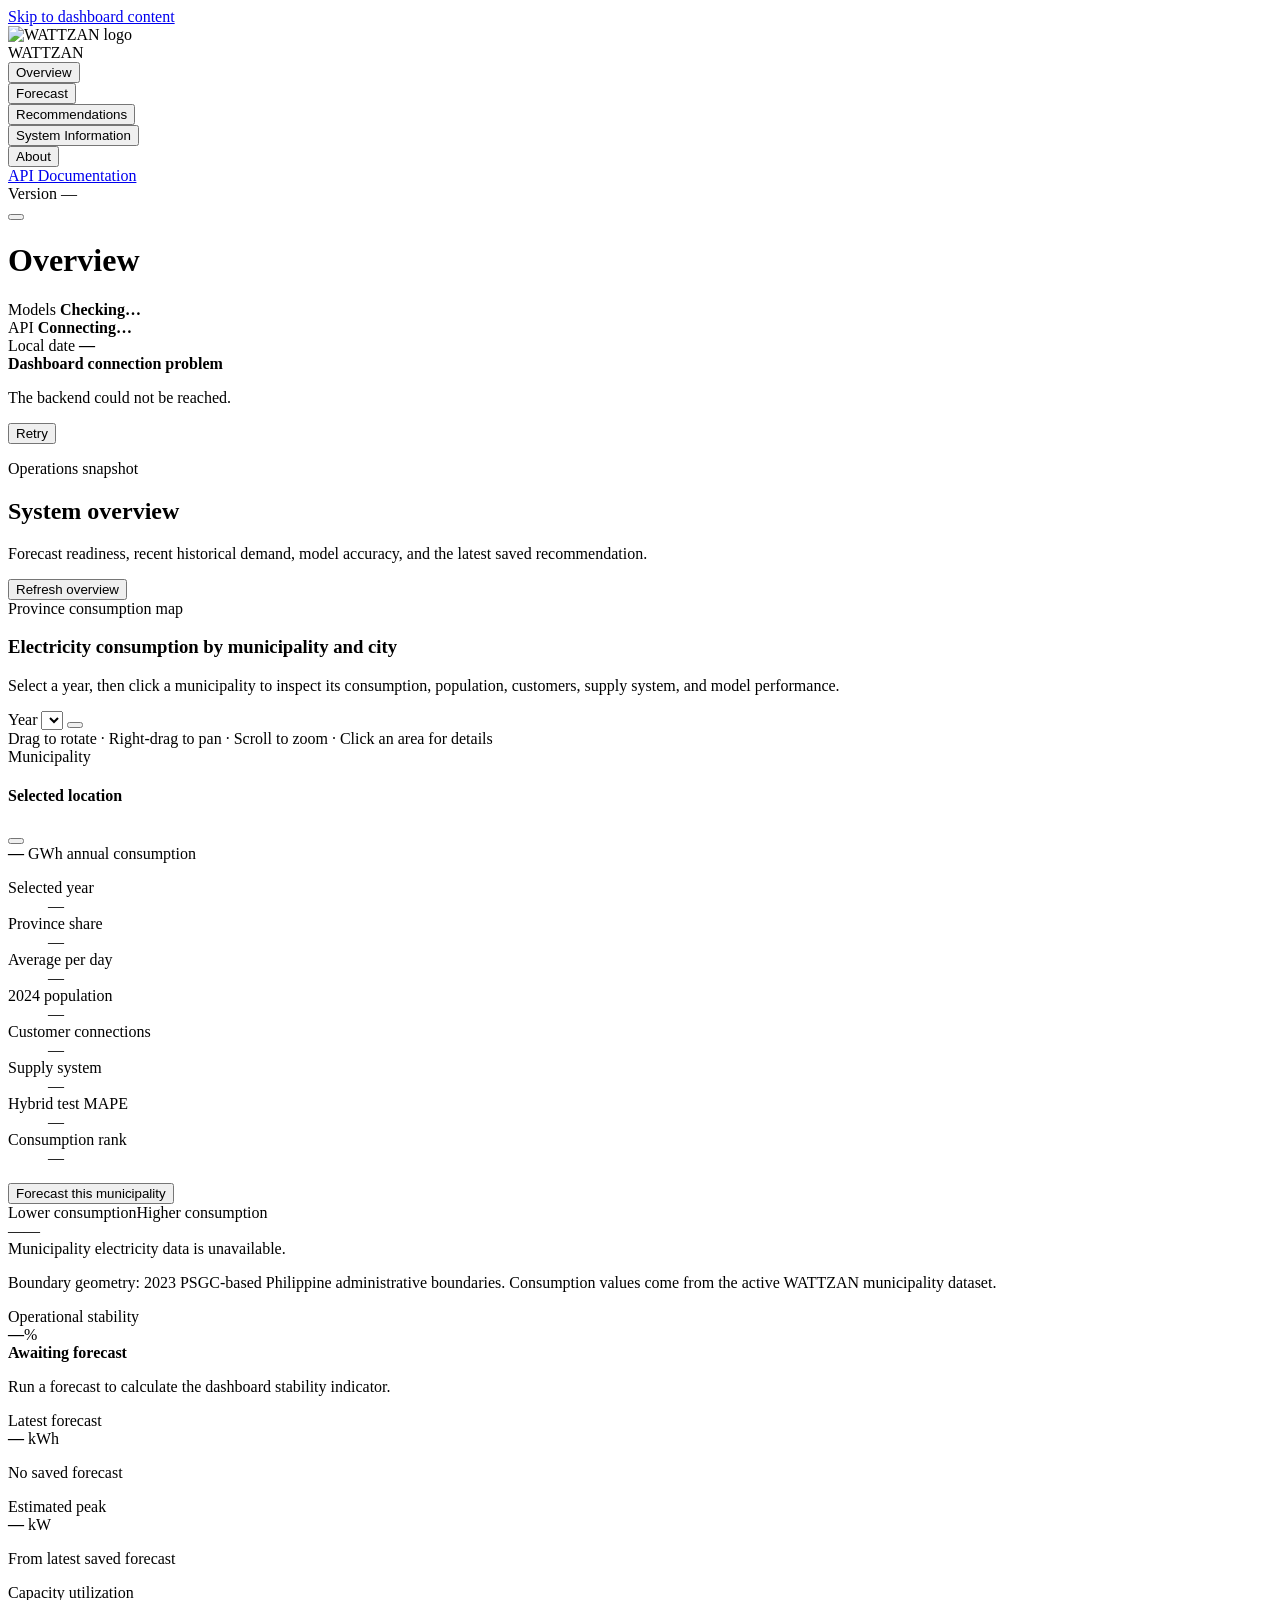
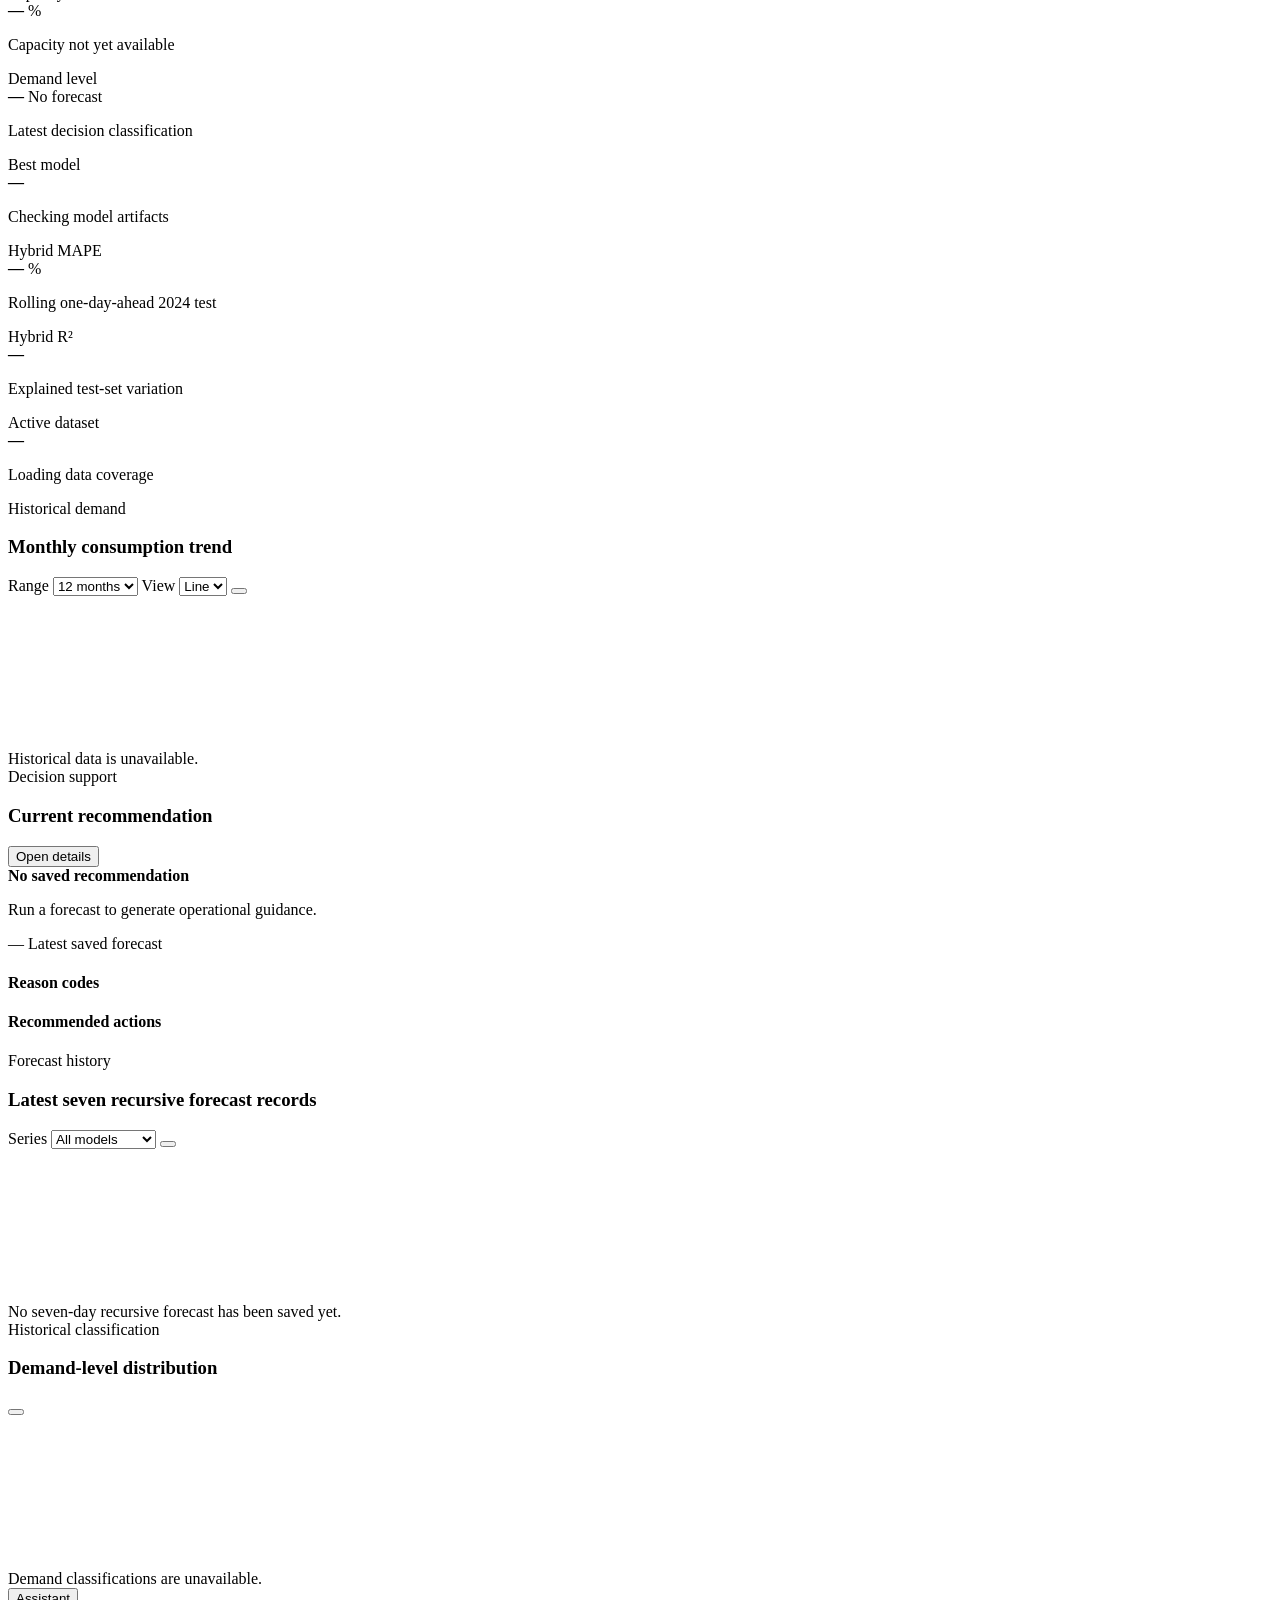
==== frontend/index.html @ eed66bcf "Add files via upload" ====
<!DOCTYPE html>

<html lang="en">
<head>
<meta charset="utf-8"/>
<meta content="width=device-width, initial-scale=1.0" name="viewport"/>
<meta content="WATTZAN electricity forecasting and decision-support dashboard for Sultan Kudarat, Philippines." name="description"/>
<title>WATTZAN Operations Dashboard</title>
<link href="/assets/wattzan-logo.jpg" rel="icon" type="image/jpeg"/>
<link href="/styles.css" rel="stylesheet"/>
<script defer="" src="/dependency-loader.js?v=16.1.0"></script>
</head>
<body>
<div aria-hidden="true" class="ambient-orbits">
  <span class="ambient-orbit orbit-one"><i></i></span>
  <span class="ambient-orbit orbit-two"><i></i></span>
  <span class="ambient-orbit orbit-three"><i></i></span>
</div>
<a class="skip-link" href="#main-content">Skip to dashboard content</a>
<div class="app-shell">
<aside aria-label="Primary navigation" class="sidebar" id="sidebar">
<!-- PLACEHOLDER BRANDING: replace this block when the final logo is available. -->
<div class="brand-block">
<img alt="WATTZAN logo" class="brand-mark" src="/assets/wattzan-logo.jpg"/>
<div>
<div class="brand-name">WATTZAN</div>
</div>
</div>
<nav class="sidebar-nav">
<button aria-current="page" class="nav-item active" data-page-target="overview" type="button">
<i aria-hidden="true" data-lucide="layout-dashboard"></i>
<span>Overview</span>
</button>
<div class="nav-group" data-nav-group="forecast">
<button aria-controls="forecast-nav-submenu" aria-expanded="false" class="nav-group-toggle" data-nav-group-toggle="forecast" type="button">
<i aria-hidden="true" data-lucide="chart-no-axes-combined"></i>
<span>Forecast</span>
<i aria-hidden="true" class="nav-chevron" data-lucide="chevron-down"></i>
</button>
<div class="nav-submenu" hidden="" id="forecast-nav-submenu">
<button class="nav-subitem" data-page-target="forecast" type="button">
<i aria-hidden="true" data-lucide="clock-3"></i>
<span>Short-term Forecast</span>
</button>
<button class="nav-subitem" data-page-target="long-term-forecast" type="button">
<i aria-hidden="true" data-lucide="calendar-range"></i>
<span>Long-term Forecast</span>
</button>
<button class="nav-subitem" data-page-target="forecast-history" type="button">
<i aria-hidden="true" data-lucide="history"></i>
<span>Forecast History</span>
</button>
</div>
</div>
<button class="nav-item" data-page-target="recommendations" type="button">
<i aria-hidden="true" data-lucide="clipboard-check"></i>
<span>Recommendations</span>
</button>
<div class="nav-group" data-nav-group="system">
<button aria-controls="system-nav-submenu" aria-expanded="false" class="nav-group-toggle" data-nav-group-toggle="system" type="button">
<i aria-hidden="true" data-lucide="server-cog"></i>
<span>System Information</span>
<i aria-hidden="true" class="nav-chevron" data-lucide="chevron-down"></i>
</button>
<div class="nav-submenu" hidden="" id="system-nav-submenu">
<button class="nav-subitem" data-page-target="system-information" type="button">
<i aria-hidden="true" data-lucide="heart-pulse"></i>
<span>System Health</span>
</button>
<button class="nav-subitem" data-page-target="model-performance" type="button">
<i aria-hidden="true" data-lucide="activity"></i>
<span>Model Performance</span>
</button>
<button class="nav-subitem" data-page-target="data-management" type="button">
<i aria-hidden="true" data-lucide="database"></i>
<span>Data Management</span>
</button>
</div>
</div>
<button class="nav-item" data-page-target="about" type="button">
<i aria-hidden="true" data-lucide="info"></i>
<span>About</span>
</button>
</nav>
<div class="sidebar-footer">
<a class="sidebar-link" href="/docs" rel="noreferrer" target="_blank">
<i aria-hidden="true" data-lucide="book-open"></i>
<span>API Documentation</span>
</a>
<div class="sidebar-version" id="sidebar-version">Version —</div>
</div>
</aside>
<div class="workspace">
<header class="topbar">
<div class="topbar-primary">
<button aria-controls="sidebar" aria-expanded="false" aria-label="Open navigation" class="icon-button mobile-menu-button" id="mobile-menu-button" type="button">
<i aria-hidden="true" data-lucide="menu"></i>
</button>
<div>
<h1 id="page-title">Overview</h1>
</div>
</div>
<div aria-label="System status" class="topbar-status">
<div class="status-cluster" title="Model status">
<span aria-hidden="true" class="status-dot neutral" id="model-status-dot"></span>
<div>
<span class="status-label">Models</span>
<strong id="top-model-status">Checking…</strong>
</div>
</div>
<div class="status-cluster" title="API connection status">
<span aria-hidden="true" class="status-dot neutral" id="api-status-dot"></span>
<div>
<span class="status-label">API</span>
<strong id="top-api-status">Connecting…</strong>
</div>
</div>
<div class="status-cluster date-cluster">
<i aria-hidden="true" data-lucide="calendar-days"></i>
<div>
<span class="status-label">Local date</span>
<strong id="top-current-date">—</strong>
</div>
</div>
</div>
</header>
<div aria-live="polite" aria-atomic="true" class="forecast-progress-shell" hidden id="forecast-progress-shell" role="status">
  <div class="forecast-progress-copy">
    <span class="forecast-progress-icon"><i aria-hidden="true" data-lucide="activity"></i></span>
    <div><strong id="forecast-progress-title">Running forecast</strong><span id="forecast-progress-label">Preparing the forecast workflow…</span></div>
  </div>
  <div aria-hidden="true" class="forecast-progress-track"><span class="forecast-progress-bar"></span></div>
</div>
<main class="main-content" id="main-content" tabindex="-1">
<div class="global-error hidden" id="global-error" role="alert">
<i aria-hidden="true" data-lucide="circle-alert"></i>
<div>
<strong>Dashboard connection problem</strong>
<p id="global-error-message">The backend could not be reached.</p>
</div>
<button class="button secondary small" id="retry-global-button" type="button">Retry</button>
</div>
<!-- OVERVIEW -->
<section aria-labelledby="overview-heading" class="page-section active" data-page="overview">
<div class="page-heading-row">
<div>
<p class="section-kicker">Operations snapshot</p>
<h2 id="overview-heading">System overview</h2>
<p class="page-description">Forecast readiness, recent historical demand, model accuracy, and the latest saved recommendation.</p>
</div>
<button class="button secondary" data-refresh-page="overview" type="button">
<i aria-hidden="true" data-lucide="refresh-cw"></i>
              Refresh overview
            </button>
</div>
<article aria-labelledby="overview-map-title" class="panel overview-map-panel">
<div class="panel-header overview-map-header">
<div>
<span class="panel-label">Province consumption map</span>
<h3 id="overview-map-title">Electricity consumption by municipality and city</h3>
<p class="panel-description">Select a year, then click a municipality to inspect its consumption, population, customers, supply system, and model performance.</p>
</div>
<div class="chart-toolbar overview-map-toolbar">
<label class="compact-control">Year
                  <select aria-label="Consumption map year" id="overview-map-year"></select>
</label>
<button aria-label="Reset 3D map camera and clear selected municipality" class="icon-button" id="overview-map-reset" type="button"><i aria-hidden="true" data-lucide="rotate-ccw"></i></button>
</div>
</div>
<div class="overview-map-stage" id="overview-map-stage">
<div aria-label="Interactive three-dimensional map of electricity consumption across Sultan Kudarat municipalities and Tacurong City" class="overview-consumption-map overview-consumption-map-3d" id="overview-consumption-map" role="application">
<div class="overview-3d-instructions"><i aria-hidden="true" data-lucide="mouse-pointer-2"></i><span>Drag to rotate · Right-drag to pan · Scroll to zoom · Click an area for details</span></div>
</div>
<div aria-live="polite" class="overview-map-tooltip hidden" id="overview-map-tooltip" role="status"></div>
<aside aria-labelledby="overview-map-popup-title" class="overview-map-popup hidden" id="overview-map-popup">
<div class="overview-map-popup-header">
<div>
<span class="panel-label" id="overview-map-popup-type">Municipality</span>
<h4 id="overview-map-popup-title">Selected location</h4>
</div>
<button aria-label="Close municipality details" class="icon-button small" id="overview-map-popup-close" type="button"><i aria-hidden="true" data-lucide="x"></i></button>
</div>
<div class="overview-map-popup-primary">
<strong id="overview-map-popup-consumption">—</strong>
<span>GWh annual consumption</span>
</div>
<dl class="overview-map-details">
<div><dt>Selected year</dt><dd id="overview-map-popup-year">—</dd></div>
<div><dt>Province share</dt><dd id="overview-map-popup-share">—</dd></div>
<div><dt>Average per day</dt><dd id="overview-map-popup-daily">—</dd></div>
<div><dt>2024 population</dt><dd id="overview-map-popup-population">—</dd></div>
<div><dt>Customer connections</dt><dd id="overview-map-popup-customers">—</dd></div>
<div><dt>Supply system</dt><dd id="overview-map-popup-supply">—</dd></div>
<div><dt>Hybrid test MAPE</dt><dd id="overview-map-popup-mape">—</dd></div>
<div><dt>Consumption rank</dt><dd id="overview-map-popup-rank">—</dd></div>
</dl>
<button class="button primary full-width" id="overview-map-open-forecast" type="button">
<i aria-hidden="true" data-lucide="line-chart"></i>
                  Forecast this municipality
                </button>
</aside>
<div aria-label="Consumption color scale" class="overview-map-legend">
<div class="overview-map-legend-row"><span>Lower consumption</span><span>Higher consumption</span></div>
<div aria-hidden="true" class="overview-map-gradient"></div>
<div class="overview-map-legend-values"><span id="overview-map-legend-min">—</span><span id="overview-map-legend-max">—</span></div>
</div>
<div class="panel-state hidden overview-map-empty" id="overview-map-empty">Municipality electricity data is unavailable.</div>
</div>
<p class="overview-map-source">Boundary geometry: 2023 PSGC-based Philippine administrative boundaries. Consumption values come from the active WATTZAN municipality dataset.</p>
</article>
<div aria-live="polite" class="metric-grid overview-metrics">
<article class="metric-card key-card overview-stability-card">
<div class="metric-header"><span>Operational stability</span><i aria-hidden="true" data-lucide="shield-check"></i></div>
<div class="overview-stability-layout">
<div aria-label="Operational stability score unavailable" class="stability-donut stability-donut-small" id="overview-stability-donut" role="img">
<div class="stability-donut-center"><strong id="overview-stability-score">—</strong><span>%</span></div>
</div>
<div class="stability-copy"><strong id="overview-stability-label">Awaiting forecast</strong><p id="overview-stability-note">Run a forecast to calculate the dashboard stability indicator.</p></div>
</div>
</article>
<article class="metric-card key-card">
<div class="metric-header"><span>Latest forecast</span><i aria-hidden="true" data-lucide="zap"></i></div>
<strong class="metric-value" id="overview-next-forecast">—</strong>
<span class="metric-unit">kWh</span>
<p class="metric-footnote" id="overview-forecast-date">No saved forecast</p>
</article>
<article class="metric-card">
<div class="metric-header"><span>Estimated peak</span><i aria-hidden="true" data-lucide="gauge"></i></div>
<strong class="metric-value" id="overview-peak-demand">—</strong>
<span class="metric-unit">kW</span>
<p class="metric-footnote">From latest saved forecast</p>
</article>
<article class="metric-card">
<div class="metric-header"><span>Capacity utilization</span><i aria-hidden="true" data-lucide="battery-charging"></i></div>
<strong class="metric-value" id="overview-capacity-utilization">—</strong>
<span class="metric-unit">%</span>
<p class="metric-footnote" id="overview-capacity-note">Capacity not yet available</p>
</article>
<article class="metric-card">
<div class="metric-header"><span>Demand level</span><i aria-hidden="true" data-lucide="signal"></i></div>
<strong class="metric-value status-text" id="overview-demand-level">—</strong>
<span class="status-badge neutral" id="overview-demand-badge">No forecast</span>
<p class="metric-footnote">Latest decision classification</p>
</article>
<article class="metric-card">
<div class="metric-header"><span>Best model</span><i aria-hidden="true" data-lucide="badge-check"></i></div>
<strong class="metric-value compact" id="overview-active-model">—</strong>
<p class="metric-footnote" id="overview-model-readiness">Checking model artifacts</p>
</article>
<article class="metric-card">
<div class="metric-header"><span>Hybrid MAPE</span><i aria-hidden="true" data-lucide="target"></i></div>
<strong class="metric-value" id="overview-mape">—</strong>
<span class="metric-unit">%</span>
<p class="metric-footnote">Rolling one-day-ahead 2024 test</p>
</article>
<article class="metric-card">
<div class="metric-header"><span>Hybrid R²</span><i aria-hidden="true" data-lucide="sigma"></i></div>
<strong class="metric-value" id="overview-r2">—</strong>
<p class="metric-footnote">Explained test-set variation</p>
</article>
<article class="metric-card">
<div class="metric-header"><span>Active dataset</span><i aria-hidden="true" data-lucide="table-2"></i></div>
<strong class="metric-value compact" id="overview-dataset-name">—</strong>
<p class="metric-footnote" id="overview-dataset-period">Loading data coverage</p>
</article>
</div>
<div class="dashboard-grid two-thirds-grid">
<article class="panel chart-panel">
<div class="panel-header">
<div>
<span class="panel-label">Historical demand</span>
<h3>Monthly consumption trend</h3>
</div>
<div class="chart-toolbar">
<label class="compact-control">Range
                    <select aria-label="Historical chart range" id="overview-history-range">
<option value="12">12 months</option>
<option value="24">24 months</option>
<option value="all">All</option>
</select>
</label>
<label class="compact-control">View
                    <select aria-label="Historical chart type" id="overview-history-type">
<option value="line">Line</option>
<option value="bar">Bar</option>
</select>
</label>
<button aria-label="Reset historical chart zoom" class="icon-button" data-reset-chart="overview-history-chart" type="button"><i aria-hidden="true" data-lucide="scan"></i></button>
</div>
</div>
<div class="chart-container large"><canvas aria-label="Monthly historical electricity consumption" id="overview-history-chart"></canvas></div>
<div class="panel-state hidden" id="overview-history-empty">Historical data is unavailable.</div>
</article>
<article class="panel recommendation-panel">
<div class="panel-header">
<div>
<span class="panel-label">Decision support</span>
<h3>Current recommendation</h3>
</div>
<button class="text-button" data-page-target="recommendations" type="button">Open details</button>
</div>
<div class="recommendation-state" id="overview-recommendation-content">
<div class="empty-state compact" id="overview-recommendation-empty">
<i aria-hidden="true" data-lucide="clipboard"></i>
<strong>No saved recommendation</strong>
<p>Run a forecast to generate operational guidance.</p>
</div>
<div class="hidden" id="overview-recommendation-data">
<div class="recommendation-level-row">
<span class="status-badge neutral" id="overview-recommendation-level">—</span>
<span id="overview-recommendation-basis">Latest saved forecast</span>
</div>
<h4>Reason codes</h4>
<div class="tag-list" id="overview-reason-codes"></div>
<h4>Recommended actions</h4>
<ul class="action-list" id="overview-actions"></ul>
</div>
</div>
</article>
</div>
<div class="dashboard-grid equal-grid">
<article class="panel chart-panel">
<div class="panel-header">
<div>
<span class="panel-label">Forecast history</span>
<h3>Latest seven recursive forecast records</h3>
</div>
<div class="chart-toolbar">
<label class="compact-control">Series
                    <select aria-label="Forecast chart series" id="overview-forecast-series">
<option value="all">All models</option>
<option value="hybrid">Hybrid only</option>
<option value="peak">Peak demand</option>
</select>
</label>
<button aria-label="Reset forecast chart zoom" class="icon-button" data-reset-chart="overview-forecast-chart" type="button"><i aria-hidden="true" data-lucide="scan"></i></button>
</div>
</div>
<div class="chart-container"><canvas aria-label="Latest seven-day forecast" id="overview-forecast-chart"></canvas></div>
<div class="panel-state hidden" id="overview-forecast-empty">No seven-day recursive forecast has been saved yet.</div>
</article>
<article class="panel chart-panel">
<div class="panel-header">
<div>
<span class="panel-label">Historical classification</span>
<h3>Demand-level distribution</h3>
</div>
<button aria-label="Reset demand chart" class="icon-button" data-reset-chart="overview-demand-chart" type="button"><i aria-hidden="true" data-lucide="rotate-ccw"></i></button>
</div>
<div class="chart-container"><canvas aria-label="Historical demand level distribution" id="overview-demand-chart"></canvas></div>
<div class="panel-state hidden" id="overview-demand-empty">Demand classifications are unavailable.</div>
</article>
</div>
</section>
<!-- FORECAST -->
<section aria-labelledby="forecast-heading" class="page-section" data-page="forecast" hidden="">
<div class="page-heading-row">
<div>
<p class="section-kicker">Model execution</p>
<h2 id="forecast-heading">Short-term electricity forecast</h2>
<p class="page-description">Select a municipality, automatically fetch date-matched weather, or review and edit the inputs before running one-day or seven-day forecasts.</p>
</div>
<div aria-label="Forecast form mode" class="segmented-control" role="group">
<button class="segment active" data-forecast-mode="one-day" type="button">One day</button>
<button class="segment" data-forecast-mode="seven-day" type="button">Seven days</button>
</div>
</div>
<article aria-labelledby="shortterm-location-title" class="panel shortterm-location-panel">
<div class="panel-header shortterm-location-header">
<div>
<span class="panel-label">Forecast location and weather automation</span>
<h3 id="shortterm-location-title">Select a municipality, fetch weather, and run</h3>
<p class="panel-description">Click the map, drag the pin, choose a municipality marker, or use browser location detection. WATTZAN will fetch date-matched Open-Meteo weather inputs before running the selected forecast mode.</p>
</div>
<div class="chart-toolbar">
<button class="button secondary small" id="shortterm-locate-button" type="button"><i aria-hidden="true" data-lucide="locate-fixed"></i>Detect my location</button>
<button aria-label="Clear short-term forecast map pin" class="icon-button" id="shortterm-reset-pin-button" type="button"><i aria-hidden="true" data-lucide="map-pin-off"></i></button>
</div>
</div>
<div class="shortterm-location-grid">
<div>
<div aria-label="Interactive Sultan Kudarat municipality selection map" class="map-canvas shortterm-map" id="shortterm-map" role="application"></div>
<p class="map-attribution-note">Municipality markers and draggable pin use Leaflet and OpenStreetMap. Weather data is provided by <a href="https://open-meteo.com/" rel="noreferrer" target="_blank">Open-Meteo</a>.</p>
</div>
<aside aria-live="polite" class="shortterm-location-summary">
<div class="location-summary-heading">
<span class="status-badge neutral" id="shortterm-location-method">No pin</span>
<h4 id="shortterm-selected-municipality">Select a location</h4>
<p id="shortterm-location-coordinates">Click inside Sultan Kudarat or detect your current location.</p>
</div>
<dl class="location-summary-list">
<div><dt>Model scope</dt><dd id="shortterm-model-scope">Municipality not selected</dd></div>
<div><dt>Weather source</dt><dd id="shortterm-weather-source">Not fetched</dd></div>
<div><dt>Weather dates</dt><dd id="shortterm-weather-dates">—</dd></div>
<div><dt>Population input</dt><dd id="shortterm-population-source">Loaded after selection</dd></div>
</dl>
<div class="weather-automation-actions">
<button class="button secondary full-width" disabled="" id="shortterm-fetch-weather-button" type="button"><i aria-hidden="true" data-lucide="cloud-download"></i>Fetch weather inputs</button>
<button class="button primary full-width" disabled="" id="shortterm-fetch-run-button" type="button"><i aria-hidden="true" data-lucide="cloud-lightning"></i><span>Fetch weather &amp; run one-day forecast</span></button>
</div>
<p class="form-status" id="shortterm-automation-status" role="status">Place a pin or select a municipality marker first.</p>
<p class="automation-limit-note">Available capacity remains optional because it is an operational utility input and cannot be obtained from a weather service.</p>
</aside>
</div>
</article>
<div class="forecast-layout">
<article class="panel form-panel" id="one-day-form-panel">
<div class="panel-header">
<div><span class="panel-label">One-day-ahead</span><h3>Forecast inputs</h3></div>
<button class="text-button" id="reset-one-day-form" type="button">Reset form</button>
</div>
<form id="one-day-form" novalidate="">
<div class="form-grid">
<label class="field full-width">Municipality or city
                    <select id="one-municipality" name="municipality" required=""></select>
<span class="field-help">Choose the municipality identified by the map pin or select it manually.</span>
</label>
<label class="field full-width">Forecast date
                    <input id="one-forecast-date" name="forecast_date" required="" type="date"/>
<span class="field-help" id="one-date-help">Defaults to the current date. Missing history is bridged recursively when needed.</span>
</label>
<label class="field">Mean temperature (°C)
                    <input max="55" min="-10" name="temperature_mean_c" required="" step="0.1" type="number"/>
</label>
<label class="field">Heat index (°C)
                    <input max="65" min="-10" name="heat_index_mean_c" required="" step="0.1" type="number"/>
</label>
<label class="field">Minimum temperature (°C)
                    <input max="55" min="-10" name="temperature_min_c" step="0.1" type="number"/>
</label>
<label class="field">Maximum temperature (°C)
                    <input max="55" min="-10" name="temperature_max_c" step="0.1" type="number"/>
</label>
<label class="field">Mean humidity (%)
                    <input max="100" min="0" name="humidity_mean_pct" required="" step="0.1" type="number"/>
</label>
<label class="field">Rainfall (mm)
                    <input max="1000" min="0" name="rainfall_mm" required="" step="0.1" type="number"/>
</label>
<label class="field">Mean wind speed (km/h)
                    <input max="300" min="0" name="wind_speed_mean_kph" step="0.1" type="number"/>
</label>
<label class="field">Mean cloud cover (%)
                    <input max="100" min="0" name="cloud_cover_mean_pct" step="0.1" type="number"/>
</label>
<label class="field">Population
                    <input min="1" name="population" step="1" type="number"/>
</label>
<label class="field">Available capacity (kW)
                    <input min="0.01" name="available_capacity_kw" step="0.01" type="number"/>
<span class="field-help">Optional. Without it, shortage risk is not calculated.</span>
</label>
<label class="field">Holiday status
                    <select name="is_holiday" required="">
<option value="0">Not a holiday</option>
<option value="1">Holiday</option>
</select>
</label>
<label class="field">Holiday name
                    <input maxlength="120" name="holiday_name" placeholder="Optional" type="text"/>
</label>
</div>
<div class="form-actions">
<button class="button primary" id="run-one-day-button" type="submit"><i aria-hidden="true" data-lucide="play"></i>Run one-day forecast</button>
<p class="form-status" id="one-day-form-status" role="status"></p>
</div>
</form>
</article>
<article class="panel form-panel hidden" id="seven-day-form-panel">
<div class="panel-header">
<div><span class="panel-label">Seven-day recursive</span><h3>Forecast inputs</h3></div>
<button class="text-button" id="reset-seven-day-form" type="button">Reset form</button>
</div>
<form id="seven-day-form" novalidate="">
<label class="field seven-start-date">Municipality or city
                  <select id="seven-municipality" name="municipality" required=""></select>
</label>
<label class="field seven-start-date">Start date
                  <input id="seven-start-date" name="start_date" required="" type="date"/>
<span class="field-help">Seven consecutive dates are generated automatically.</span>
</label>
<div class="seven-day-table-wrapper">
<table class="data-table input-table">
<thead>
<tr>
<th>Date</th><th>Mean °C</th><th>Min °C</th><th>Max °C</th><th>Humidity %</th><th>Rain mm</th><th>Heat index °C</th><th>Wind km/h</th><th>Cloud %</th><th>Population</th><th>Holiday</th><th>Capacity kW</th>
</tr>
</thead>
<tbody id="seven-day-input-body"></tbody>
</table>
</div>
<div class="form-actions">
<button class="button primary" id="run-seven-day-button" type="submit"><i aria-hidden="true" data-lucide="play"></i>Run seven-day forecast</button>
<p class="form-status" id="seven-day-form-status" role="status"></p>
</div>
</form>
</article>
<aside class="panel forecast-guidance">
<div class="panel-header"><div><span class="panel-label">Input guidance</span><h3>Before running</h3></div></div>
<ul class="guidance-list">
<li><i aria-hidden="true" data-lucide="calendar-check"></i><span>Current or later dates use a clearly labeled recursive gap-bridge scenario when observed electricity history is missing.</span></li>
<li><i aria-hidden="true" data-lucide="cloud-sun"></i><span>Use a weather forecast available before the target date, not future observed weather.</span></li>
<li><i aria-hidden="true" data-lucide="battery-medium"></i><span>Provide available capacity to calculate utilization and capacity-based risk.</span></li>
<li><i aria-hidden="true" data-lucide="shield-alert"></i><span>Recommendations remain provisional until an electricity-sector expert validates the thresholds.</span></li>
</ul>
</aside>
</div>
<div class="forecast-results hidden" id="forecast-results">
<div class="section-divider-heading">
<div><span class="panel-label">Model output</span><h3>Forecast results</h3></div>
<span class="status-badge neutral" id="forecast-result-level">—</span>
</div>
<div class="metric-grid forecast-result-metrics" id="forecast-result-metrics"></div>
<div class="dashboard-grid two-thirds-grid">
<article class="panel chart-panel">
<div class="panel-header">
<div><span class="panel-label">Prediction comparison</span><h3 id="forecast-results-chart-title">Model outputs</h3></div>
<div class="chart-toolbar">
<label class="compact-control">View
                      <select id="forecast-results-chart-type"><option value="bar">Bar</option><option value="line">Line</option></select>
</label>
<button aria-label="Reset results chart" class="icon-button" data-reset-chart="forecast-results-chart" type="button"><i aria-hidden="true" data-lucide="scan"></i></button>
</div>
</div>
<div class="chart-container large"><canvas aria-label="Forecast results chart" id="forecast-results-chart"></canvas></div>
</article>
<article class="panel recommendation-panel">
<div class="panel-header"><div><span class="panel-label">Operational guidance</span><h3>Recommendation</h3></div></div>
<h4>Reason codes</h4>
<div class="tag-list" id="forecast-result-reasons"></div>
<h4>Recommended actions</h4>
<ul class="action-list" id="forecast-result-actions"></ul>
<div class="notice-box" id="forecast-result-warning"></div>
</article>
</div>
<article class="panel hidden" id="seven-day-results-table-panel">
<div class="panel-header"><div><span class="panel-label">Daily output</span><h3>Seven-day result table</h3></div></div>
<div class="table-wrapper"><table class="data-table"><thead><tr><th>Date</th><th>MLR kWh</th><th>SARIMA kWh</th><th>Hybrid kWh</th><th>Peak kW</th><th>Capacity %</th><th>Level</th><th>Predicted lags</th></tr></thead><tbody id="seven-day-results-body"></tbody></table></div>
</article>
</div>
</section>
<!-- LONG-TERM FORECAST -->
<section aria-labelledby="longterm-heading" class="page-section" data-page="long-term-forecast" hidden="">
<div class="page-heading-row">
<div>
<p class="section-kicker">Municipality planning scenario</p>
<h2 id="longterm-heading">Long-term electricity forecast</h2>
<p class="page-description">Pin a location in Sultan Kudarat, confirm the municipality, and generate a one-to-ten-year electricity planning projection with scenario ranges.</p>
</div>
<button class="button secondary" data-refresh-page="long-term-forecast" type="button">
<i aria-hidden="true" data-lucide="refresh-cw"></i>
              Refresh source data
            </button>
</div>
<div class="long-term-layout">
<article class="panel map-panel">
<div class="panel-header">
<div>
<span class="panel-label">Location selection</span>
<h3>Pin a location in Sultan Kudarat</h3>
</div>
<div class="chart-toolbar">
<button class="button secondary small" id="longterm-locate-button" type="button">
<i aria-hidden="true" data-lucide="locate-fixed"></i>
                    Detect my location
                  </button>
<button class="button secondary small" id="longterm-reset-pin-button" type="button">
<i aria-hidden="true" data-lucide="map-pin-off"></i>
                    Clear pin
                  </button>
</div>
</div>
<div class="map-instructions">
<i aria-hidden="true" data-lucide="mouse-pointer-click"></i>
<span>Click anywhere on the map or drag the blue pin. Location detection requires browser permission. The municipality is resolved using OpenStreetMap, with a nearest-center fallback.</span>
</div>
<div aria-label="Interactive map of Sultan Kudarat" class="map-canvas" id="longterm-map"></div>
<p class="map-attribution-note">Map tiles and reverse geocoding require an internet connection. Pin placement is used only for municipality selection.</p>
<dl class="definition-grid location-definition-grid">
<div><dt>Municipality / city</dt><dd id="longterm-selected-municipality">No location pinned</dd></div>
<div><dt>Coordinates</dt><dd id="longterm-selected-coordinates">—</dd></div>
<div><dt>2024 population</dt><dd id="longterm-selected-population">—</dd></div>
<div><dt>Province population share</dt><dd id="longterm-selected-share">—</dd></div>
<div><dt>Location method</dt><dd id="longterm-location-method">—</dd></div>
<div><dt>PSGC classification</dt><dd id="longterm-location-type">—</dd></div>
</dl>
</article>
<article class="panel form-panel long-term-controls-panel">
<div class="panel-header">
<div>
<span class="panel-label">Projection assumptions</span>
<h3>Configure the planning horizon</h3>
</div>
<button class="text-button" id="longterm-reset-form" type="button">Reset assumptions</button>
</div>
<form id="longterm-form" novalidate="">
<div class="form-grid">
<label class="field full-width">Confirmed municipality or city
                    <select disabled="" id="longterm-municipality-select" name="municipality" required="">
<option value="">Pin a location first</option>
</select>
<span class="field-help">You may correct the detected municipality after placing a pin.</span>
</label>
<label class="field">Forecast horizon
                    <select id="longterm-horizon" name="horizon_years" required="">
<option value="1">1 year</option>
<option value="2">2 years</option>
<option value="3">3 years</option>
<option value="4">4 years</option>
<option value="5">5 years</option>
<option value="6">6 years</option>
<option value="7">7 years</option>
<option value="8">8 years</option>
<option value="9">9 years</option>
<option selected="" value="10">10 years</option>
</select>
</label>
<label class="field">Underlying annual demand growth (%)
                    <input id="longterm-demand-growth" max="15" min="-5" name="demand_growth_pct" required="" step="0.01" type="number"/>
<span class="field-help" id="longterm-growth-help">Calculated from active annual consumption when available.</span>
</label>
<label class="field">Climate-demand uplift (%/year)
                    <input max="5" min="-2" name="climate_uplift_pct" required="" step="0.01" type="number" value="0.50"/>
</label>
<label class="field">Efficiency reduction (%/year)
                    <input max="8" min="0" name="efficiency_reduction_pct" required="" step="0.01" type="number" value="0.75"/>
</label>
<label class="field">Municipality population growth (%/year)
                    <input max="8" min="-3" name="municipality_population_growth_pct" required="" step="0.01" type="number" value="0.28"/>
</label>
<label class="field">Planning load factor
                    <input max="0.98" min="0.30" name="load_factor" required="" step="0.01" type="number" value="0.75"/>
<span class="field-help">Assumption used to convert annual energy into estimated peak demand.</span>
</label>
<label class="field">Reserve margin (%)
                    <input max="100" min="0" name="reserve_margin_pct" required="" step="0.1" type="number" value="15"/>
</label>
<label class="field">Selected-area available capacity (kW)
                    <input min="0" name="available_capacity_kw" placeholder="Optional" step="0.01" type="number"/>
<span class="field-help">Optional comparison line. No shortage claim is made when omitted.</span>
</label>
</div>
<div class="projection-method-box">
<strong>How location affects this projection</strong>
<p>The projection begins from the selected municipality’s 2020–2024 research history. Tacurong City is anchored to original SUKELCO annual electricity and consumer totals; other municipality-day series remain modeled research records. Population share remains a planning context indicator, while future energy scenarios use the municipality’s latest annual load as their base.</p>
</div>
<div class="form-actions">
<button class="button primary" disabled="" id="run-longterm-button" type="submit">
<i aria-hidden="true" data-lucide="play"></i>
                    Run long-term projection
                  </button>
<p class="form-status" id="longterm-form-status" role="status">Place a pin to enable the projection.</p>
</div>
</form>
</article>
</div>
<div class="long-term-results hidden" id="longterm-results">
<div class="section-divider-heading">
<div>
<span class="panel-label">Planning output</span>
<h3 id="longterm-results-title">Long-term projection results</h3>
</div>
<span class="status-badge elevated">Scenario projection</span>
</div>
<div class="metric-grid long-term-metrics">
<article class="metric-card key-card"><div class="metric-header"><span>Base-year municipal energy</span><i aria-hidden="true" data-lucide="zap"></i></div><strong class="metric-value" id="longterm-base-energy">—</strong><span class="metric-unit">GWh/year</span><p class="metric-footnote">Latest municipality history from the active research dataset</p></article>
<article class="metric-card"><div class="metric-header"><span>Final-year projected energy</span><i aria-hidden="true" data-lucide="trending-up"></i></div><strong class="metric-value" id="longterm-final-energy">—</strong><span class="metric-unit">GWh/year</span><p class="metric-footnote" id="longterm-final-year-note">—</p></article>
<article class="metric-card"><div class="metric-header"><span>Net annual growth</span><i aria-hidden="true" data-lucide="percent"></i></div><strong class="metric-value" id="longterm-net-growth">—</strong><span class="metric-unit">%</span><p class="metric-footnote">Demand + climate − efficiency</p></article>
<article class="metric-card"><div class="metric-header"><span>Final estimated peak</span><i aria-hidden="true" data-lucide="gauge"></i></div><strong class="metric-value" id="longterm-final-peak">—</strong><span class="metric-unit">MW</span><p class="metric-footnote">Planning estimate from annual load factor</p></article>
<article class="metric-card"><div class="metric-header"><span>Required capacity</span><i aria-hidden="true" data-lucide="battery-charging"></i></div><strong class="metric-value" id="longterm-required-capacity">—</strong><span class="metric-unit">MW</span><p class="metric-footnote">Includes selected reserve margin</p></article>
<article class="metric-card"><div class="metric-header"><span>Cumulative energy</span><i aria-hidden="true" data-lucide="sigma"></i></div><strong class="metric-value" id="longterm-cumulative-energy">—</strong><span class="metric-unit">GWh</span><p class="metric-footnote">Base scenario across the selected horizon</p></article>
</div>
<div class="dashboard-grid two-thirds-grid">
<article class="panel chart-panel">
<div class="panel-header">
<div><span class="panel-label">Scenario range</span><h3>Annual energy projection</h3></div>
<div class="chart-toolbar">
<label class="compact-control">View
                      <select id="longterm-energy-chart-type"><option value="line">Line</option><option value="bar">Bar</option></select>
</label>
<button aria-label="Reset annual energy chart" class="icon-button" data-reset-chart="longterm-energy-chart" type="button"><i aria-hidden="true" data-lucide="scan"></i></button>
</div>
</div>
<div class="chart-container large"><canvas aria-label="Long-term annual energy scenario chart" id="longterm-energy-chart"></canvas></div>
</article>
<article class="panel chart-panel">
<div class="panel-header">
<div><span class="panel-label">Location allocation</span><h3>Population share</h3></div>
<button aria-label="Reset population share chart" class="icon-button" data-reset-chart="longterm-share-chart" type="button"><i aria-hidden="true" data-lucide="rotate-ccw"></i></button>
</div>
<div class="chart-container large"><canvas aria-label="Selected municipality population share chart" id="longterm-share-chart"></canvas></div>
</article>
</div>
<div class="dashboard-grid equal-grid">
<article class="panel chart-panel">
<div class="panel-header">
<div><span class="panel-label">Capacity planning</span><h3>Peak demand and required capacity</h3></div>
<button aria-label="Reset capacity chart" class="icon-button" data-reset-chart="longterm-capacity-chart" type="button"><i aria-hidden="true" data-lucide="scan"></i></button>
</div>
<div class="chart-container"><canvas aria-label="Projected peak demand and required capacity chart" id="longterm-capacity-chart"></canvas></div>
</article>
<article class="panel chart-panel">
<div class="panel-header">
<div><span class="panel-label">Seasonality</span><h3>Monthly energy profile</h3></div>
<button aria-label="Reset monthly profile chart" class="icon-button" data-reset-chart="longterm-monthly-chart" type="button"><i aria-hidden="true" data-lucide="scan"></i></button>
</div>
<div class="chart-container"><canvas aria-label="Monthly energy profile chart" id="longterm-monthly-chart"></canvas></div>
</article>
</div>
<article class="panel">
<div class="panel-header">
<div><span class="panel-label">Year-by-year output</span><h3>Projection table</h3></div>
<button class="button secondary small" id="longterm-export-button" type="button"><i aria-hidden="true" data-lucide="download"></i>Export CSV</button>
</div>
<div class="table-wrapper">
<table class="data-table">
<thead><tr><th>Year</th><th>Municipality share</th><th>Conservative GWh</th><th>Base GWh</th><th>High GWh</th><th>Peak MW</th><th>Required capacity MW</th><th>Capacity utilization</th></tr></thead>
<tbody id="longterm-results-body"></tbody>
</table>
</div>
</article>
<div class="notice-grid">
<div class="notice-box">
<strong>Reference population source</strong>
<span>The active research dataset now uses original SUKELCO Tacurong City annual electricity and consumer ledger totals as hard calibration anchors for 2020–2024. Tacurong daily values are derived allocations because the supplied ledgers are annual/route aggregates, while the other municipality-day histories and weather variables remain modeled research data. Official daily meter and weather records are still required before operational deployment.</span>
</div>
</div>
</div>
</section>
<!-- DATA MANAGEMENT -->
<section aria-labelledby="data-heading" class="page-section" data-page="data-management" hidden="">
<div class="page-heading-row">
<div><p class="section-kicker">Dataset governance</p><h2 id="data-heading">Data management</h2><p class="page-description">Validate CSV structure before saving it, review quality issues, and inspect the active historical dataset.</p></div>
<button class="button secondary" data-refresh-page="data-management" type="button"><i aria-hidden="true" data-lucide="refresh-cw"></i>Refresh data</button>
</div>
<div class="dashboard-grid equal-grid">
<article class="panel upload-panel">
<div class="panel-header"><div><span class="panel-label">CSV intake</span><h3>Validate and upload dataset</h3></div></div>
<div aria-label="Select or drop a CSV file" class="drop-zone" id="csv-drop-zone" role="button" tabindex="0">
<i aria-hidden="true" data-lucide="upload-cloud"></i>
<strong>Drop a CSV file here</strong>
<span>or select a file from your computer</span>
<button class="button secondary small" id="browse-csv-button" type="button">Browse CSV</button>
<input accept=".csv,text/csv" hidden="" id="csv-file-input" type="file"/>
</div>
<div class="selected-file hidden" id="selected-file-card">
<i aria-hidden="true" data-lucide="file-spreadsheet"></i>
<div><strong id="selected-file-name">—</strong><span id="selected-file-size">—</span></div>
<button aria-label="Clear selected file" class="icon-button" id="clear-selected-file" type="button"><i aria-hidden="true" data-lucide="x"></i></button>
</div>
<div class="form-actions">
<button class="button primary" disabled="" id="validate-csv-button" type="button"><i aria-hidden="true" data-lucide="file-check-2"></i>Validate file</button>
<button class="button secondary" disabled="" id="upload-csv-button" type="button"><i aria-hidden="true" data-lucide="upload"></i>Upload validated file</button>
</div>
<p class="form-status" id="data-upload-status" role="status"></p>
<div class="upload-result hidden" id="upload-result">
<div><span>Dataset ID</span><strong id="uploaded-dataset-id">—</strong></div>
<div><span>Stored rows</span><strong id="uploaded-row-count">—</strong></div>
<button class="button primary small" id="activate-uploaded-dataset" type="button">Activate this dataset</button>
</div>
</article>
<article class="panel active-dataset-panel">
<div class="panel-header"><div><span class="panel-label">Current source</span><h3>Active dataset</h3></div></div>
<dl class="definition-grid" id="active-dataset-details">
<div><dt>Name</dt><dd id="data-active-name">Loading…</dd></div>
<div><dt>Coverage</dt><dd id="data-active-coverage">—</dd></div>
<div><dt>Date range</dt><dd id="data-active-range">—</dd></div>
<div><dt>Rows</dt><dd id="data-active-rows">—</dd></div>
<div><dt>Target</dt><dd id="data-active-target">—</dd></div>
<div><dt>Synthetic</dt><dd id="data-active-synthetic">—</dd></div>
</dl>
<div class="notice-box" id="data-classification-notice">Loading data classification…</div>
</article>
</div>
<div class="validation-results hidden" id="validation-results">
<div class="metric-grid validation-metrics">
<article class="metric-card"><div class="metric-header"><span>Valid</span><i aria-hidden="true" data-lucide="circle-check"></i></div><strong class="metric-value compact" id="validation-valid">—</strong></article>
<article class="metric-card"><div class="metric-header"><span>Training ready</span><i aria-hidden="true" data-lucide="brain-circuit"></i></div><strong class="metric-value compact" id="validation-training-ready">—</strong></article>
<article class="metric-card"><div class="metric-header"><span>Rows</span><i aria-hidden="true" data-lucide="rows-3"></i></div><strong class="metric-value" id="validation-rows">—</strong></article>
<article class="metric-card"><div class="metric-header"><span>Date coverage</span><i aria-hidden="true" data-lucide="calendar-range"></i></div><strong class="metric-value compact" id="validation-date-range">—</strong></article>
</div>
<div class="dashboard-grid equal-grid">
<article class="panel chart-panel"><div class="panel-header"><div><span class="panel-label">Continuity</span><h3>Present versus missing dates</h3></div></div><div class="chart-container"><canvas aria-label="Dataset date coverage" id="validation-coverage-chart"></canvas></div></article>
<article class="panel chart-panel"><div class="panel-header"><div><span class="panel-label">Completeness</span><h3>Missing values by field</h3></div></div><div class="chart-container"><canvas aria-label="Missing dataset values" id="validation-missing-chart"></canvas></div><div class="panel-state hidden" id="validation-missing-empty">No missing required values were reported.</div></article>
</div>
<div class="dashboard-grid equal-grid">
<article class="panel"><div class="panel-header"><div><span class="panel-label">Blocking issues</span><h3>Validation errors</h3></div><span class="count-badge" id="validation-error-count">0</span></div><div class="table-wrapper"><table class="data-table"><thead><tr><th>Row</th><th>Column</th><th>Message</th></tr></thead><tbody id="validation-errors-body"></tbody></table></div><div class="panel-state hidden" id="validation-errors-empty">No blocking errors.</div></article>
<article class="panel"><div class="panel-header"><div><span class="panel-label">Review items</span><h3>Warnings</h3></div><span class="count-badge" id="validation-warning-count">0</span></div><div class="table-wrapper"><table class="data-table"><thead><tr><th>Row</th><th>Column</th><th>Message</th></tr></thead><tbody id="validation-warnings-body"></tbody></table></div><div class="panel-state hidden" id="validation-warnings-empty">No warnings.</div></article>
</div>
</div>
<div class="dashboard-grid equal-grid">
<article class="panel chart-panel"><div class="panel-header"><div><span class="panel-label">Historical totals</span><h3>Annual consumption</h3></div><div class="chart-toolbar"><label class="compact-control">View<select id="data-annual-chart-type"><option value="bar">Bar</option><option value="line">Line</option></select></label></div></div><div class="chart-container"><canvas aria-label="Annual electricity consumption" id="data-annual-chart"></canvas></div></article>
<article class="panel chart-panel"><div class="panel-header"><div><span class="panel-label">Dataset profile</span><h3>Demand classifications</h3></div></div><div class="chart-container"><canvas aria-label="Dataset demand classifications" id="data-demand-chart"></canvas></div><div class="panel-state hidden" id="data-demand-empty">No demand-level field is available.</div></article>
</div>
</section>
<!-- MODEL PERFORMANCE -->
<section aria-labelledby="performance-heading" class="page-section" data-page="model-performance" hidden="">
<div class="page-heading-row"><div><p class="section-kicker">Validation evidence</p><h2 id="performance-heading">Model performance</h2><p class="page-description">Untouched 2024 test results, monthly diagnostics, statistical comparisons, peak-demand estimation, and provisional recommendation metrics.</p></div><button class="button secondary" data-refresh-page="model-performance" type="button"><i aria-hidden="true" data-lucide="refresh-cw"></i>Refresh metrics</button></div>
<div class="metric-grid performance-summary">
<article class="metric-card key-card"><div class="metric-header"><span>Best test model</span><i aria-hidden="true" data-lucide="trophy"></i></div><strong class="metric-value compact" id="performance-best-model">—</strong><p class="metric-footnote" id="performance-test-period">—</p></article>
<article class="metric-card"><div class="metric-header"><span>Test rows</span><i aria-hidden="true" data-lucide="list-checks"></i></div><strong class="metric-value" id="performance-test-rows">—</strong></article>
<article class="metric-card"><div class="metric-header"><span>Peak estimator MAPE</span><i aria-hidden="true" data-lucide="gauge"></i></div><strong class="metric-value" id="performance-peak-mape">—</strong><span class="metric-unit">%</span></article>
<article class="metric-card"><div class="metric-header"><span>Recommendation F1</span><i aria-hidden="true" data-lucide="binary"></i></div><strong class="metric-value" id="performance-recommendation-f1">—</strong><p class="metric-footnote">Macro F1, provisional labels</p></article>
</div>
<div class="dashboard-grid equal-grid">
<article class="panel chart-panel">
<div class="panel-header"><div><span class="panel-label">Cross-model comparison</span><h3>Performance metric</h3></div><div class="chart-toolbar"><label class="compact-control">Metric<select id="performance-metric-selector"><option value="mape_pct">MAPE (%)</option><option value="r2">R²</option><option value="rmse_kwh">RMSE (kWh)</option><option value="mae_kwh">MAE (kWh)</option><option value="mean_error_kwh">Mean error (kWh)</option></select></label><label class="compact-control">View<select id="performance-chart-type"><option value="bar">Bar</option><option value="line">Line</option></select></label></div></div>
<div class="chart-container large"><canvas aria-label="Model performance comparison" id="performance-model-chart"></canvas></div>
</article>
<article class="panel chart-panel">
<div class="panel-header"><div><span class="panel-label">Monthly stability</span><h3>2024 monthly metrics</h3></div><div class="chart-toolbar"><label class="compact-control">Metric<select id="monthly-metric-selector"><option value="mape_pct">MAPE (%)</option><option value="r2">R²</option><option value="rmse_kwh">RMSE</option><option value="mae_kwh">MAE</option></select></label><button aria-label="Reset monthly chart" class="icon-button" data-reset-chart="performance-monthly-chart" type="button"><i aria-hidden="true" data-lucide="scan"></i></button></div></div>
<div class="chart-container large"><canvas aria-label="Monthly model metrics" id="performance-monthly-chart"></canvas></div>
</article>
</div>
<article class="panel">
<div class="panel-header"><div><span class="panel-label">Test-set metrics</span><h3>Model comparison table</h3></div></div>
<div class="table-wrapper"><table class="data-table sortable-table" id="performance-model-table"><thead><tr><th>Model</th><th>R²</th><th>RMSE kWh</th><th>MAE kWh</th><th>MAPE %</th><th>Mean error kWh</th></tr></thead><tbody id="performance-model-body"></tbody></table></div>
</article>
<div class="dashboard-grid equal-grid">
<article class="panel"><div class="panel-header"><div><span class="panel-label">Statistical evidence</span><h3>Significance tests</h3></div></div><div class="table-wrapper"><table class="data-table"><thead><tr><th>Test</th><th>Model A</th><th>Model B</th><th>Difference</th><th>Statistic</th><th>p-value</th><th>Interpretation</th></tr></thead><tbody id="performance-significance-body"></tbody></table></div></article>
<article class="panel chart-panel"><div class="panel-header"><div><span class="panel-label">Recommendation prototype</span><h3>Class F1-score</h3></div></div><div class="chart-container"><canvas aria-label="Recommendation class F1 scores" id="performance-recommendation-chart"></canvas></div><div class="notice-box" id="performance-recommendation-warning">Waiting for recommendation evaluation data.</div></article>
</div>
</section>
<!-- RECOMMENDATIONS -->
<section aria-labelledby="recommendations-heading" class="page-section" data-page="recommendations" hidden="">
<div class="page-heading-row"><div><p class="section-kicker">Decision support</p><h2 id="recommendations-heading">Recommendations</h2><p class="page-description">Latest demand classification, explainable reason codes, recommended actions, and historical decision patterns.</p></div><button class="button secondary" data-refresh-page="recommendations" type="button"><i aria-hidden="true" data-lucide="refresh-cw"></i>Refresh recommendations</button></div>
<div class="recommendation-highlight-grid">
<article class="panel stability-hero-card">
<div class="stability-hero-copy">
<span class="panel-label">Primary recommendation indicator</span>
<h3>Operational Stability Score</h3>
<p>A 0–100 dashboard indicator derived from the latest demand classification, available capacity margin, and recent forecast variation.</p>
<div class="stability-status-row"><span class="status-badge neutral" id="recommendations-stability-badge">Awaiting forecast</span><span id="recommendations-stability-note">Run a forecast to calculate stability.</span></div>
</div>
<div aria-label="Operational stability score unavailable" class="stability-donut stability-donut-large" id="recommendations-stability-donut" role="img">
<div class="stability-donut-center"><strong id="recommendations-stability-score">—</strong><span>%</span></div>
</div>
</article>
<div class="recommendation-hero panel recommendation-classification-card">
<div class="recommendation-hero-main">
<span class="panel-label">Current saved classification</span>
<div class="recommendation-level-display"><strong id="recommendations-current-level">—</strong><span class="status-badge neutral" id="recommendations-current-badge">No forecast</span></div>
<p id="recommendations-current-date">Run a forecast to generate a recommendation.</p>
</div>
<dl class="recommendation-stats">
<div><dt>Forecast consumption</dt><dd id="recommendations-current-consumption">—</dd></div>
<div><dt>Peak demand</dt><dd id="recommendations-current-peak">—</dd></div>
<div><dt>Capacity utilization</dt><dd id="recommendations-current-capacity">—</dd></div>
<div><dt>Forecast type</dt><dd id="recommendations-current-type">—</dd></div>
</dl>
</div>
</div>
<div class="dashboard-grid equal-grid">
<article class="panel"><div class="panel-header"><div><span class="panel-label">Why this level</span><h3>Reason codes</h3></div></div><div class="tag-list spacious" id="recommendations-reasons"></div><div class="panel-state" id="recommendations-reasons-empty">No reason codes are available.</div></article>
<article class="panel"><div class="panel-header"><div><span class="panel-label">Operator guidance</span><h3>Recommended actions</h3></div></div><ul class="action-list large" id="recommendations-actions"></ul><div class="panel-state" id="recommendations-actions-empty">No recommended actions are available.</div></article>
</div>
<div class="dashboard-grid equal-grid">
<article class="panel chart-panel"><div class="panel-header"><div><span class="panel-label">Historical levels</span><h3>Recommendation history</h3></div><div class="chart-toolbar"><label class="compact-control">Range<select id="recommendations-history-range"><option value="30">Latest 30</option><option value="100">Latest 100</option><option value="all">All loaded</option></select></label><button aria-label="Reset recommendation chart" class="icon-button" data-reset-chart="recommendations-history-chart" type="button"><i aria-hidden="true" data-lucide="scan"></i></button></div></div><div class="chart-container"><canvas aria-label="Historical recommendation levels" id="recommendations-history-chart"></canvas></div><div class="panel-state hidden" id="recommendations-history-empty">No forecast history is available.</div></article>
<article class="panel chart-panel"><div class="panel-header"><div><span class="panel-label">Operating margin</span><h3>Capacity utilization history</h3></div><button aria-label="Reset capacity chart" class="icon-button" data-reset-chart="recommendations-capacity-chart" type="button"><i aria-hidden="true" data-lucide="scan"></i></button></div><div class="chart-container"><canvas aria-label="Historical capacity utilization" id="recommendations-capacity-chart"></canvas></div><div class="panel-state hidden" id="recommendations-capacity-empty">No capacity values are available in saved forecasts.</div></article>
</div>

<article class="panel assistant-embedded-panel" id="recommendations-assistant-panel">
<div class="panel-header assistant-panel-header">
<div>
<span class="panel-label">Context-aware analysis</span>
<h3>WATTZAN Assistant</h3>
<p class="assistant-panel-description">Ask about the latest forecast, municipality results, model performance, demand classification, or recommended actions. The assistant reads a compact snapshot of the current dashboard outputs.</p>
</div>
<div class="assistant-header-actions">
<span class="status-badge neutral" id="recommendations-assistant-status">Checking assistant…</span>
<button class="button secondary small" id="assistant-open-floating" type="button"><i aria-hidden="true" data-lucide="messages-square"></i>Open floating chat</button>
</div>
</div>
<div aria-label="Suggested questions" class="assistant-quick-prompts">
<button class="assistant-prompt-chip" data-assistant-prompt="Summarize the latest saved forecast and explain what it means." type="button">Summarize latest forecast</button>
<button class="assistant-prompt-chip" data-assistant-prompt="Why was the current demand level assigned, and what should operators monitor?" type="button">Explain demand level</button>
<button class="assistant-prompt-chip" data-assistant-prompt="Compare the MLR, SARIMA, and hybrid model results shown in WATTZAN." type="button">Compare models</button>
<button class="assistant-prompt-chip" data-assistant-prompt="Explain the selected municipality's results in simple terms for a research presentation." type="button">Explain municipality results</button>
</div>
<div aria-live="polite" class="assistant-messages assistant-messages-embedded" id="recommendations-assistant-messages"></div>
<form class="assistant-composer" id="recommendations-assistant-form">
<label class="sr-only" for="recommendations-assistant-input">Ask WATTZAN Assistant</label>
<textarea id="recommendations-assistant-input" maxlength="3000" placeholder="Ask about forecasts, recommendations, municipalities, metrics, or system limitations…" required rows="3"></textarea>
<div class="assistant-composer-actions">
<span class="assistant-input-hint">Enter to send · Shift+Enter for a new line</span>
<div>
<button class="button secondary small" data-assistant-clear type="button">Clear chat</button>
<button class="button primary" type="submit"><i aria-hidden="true" data-lucide="send"></i>Send question</button>
</div>
</div>
</form>
<p class="assistant-privacy-note"><i aria-hidden="true" data-lucide="shield-check"></i><span>The assistant API key stays in the backend. Your question and a compact dashboard snapshot are processed securely to generate the answer.</span></p>
</article>

</section>
<!-- FORECAST HISTORY -->
<section aria-labelledby="history-heading" class="page-section" data-page="forecast-history" hidden="">
<div class="page-heading-row"><div><p class="section-kicker">Saved outputs</p><h2 id="history-heading">Forecast history</h2><p class="page-description">Filter, inspect, compare, and remove saved one-day and seven-day recursive forecast records.</p></div><button class="button secondary" data-refresh-page="forecast-history" type="button"><i aria-hidden="true" data-lucide="refresh-cw"></i>Refresh history</button></div>
<article class="panel filter-panel">
<form class="filter-grid" id="history-filter-form">
<label class="field">Start date<input name="start_date" type="date"/></label>
<label class="field">End date<input name="end_date" type="date"/></label>
<label class="field">Demand level<select name="demand_level"><option value="">All levels</option><option>NORMAL</option><option>ELEVATED</option><option>HIGH</option><option>CRITICAL</option></select></label>
<label class="field">Forecast type<select name="forecast_type"><option value="">All types</option><option value="one_day_ahead">One day ahead</option><option value="seven_day_recursive">Seven day recursive</option></select></label>
<label class="field">Sort by<select id="history-sort-select"><option value="created_desc">Newest created</option><option value="date_asc">Forecast date ascending</option><option value="date_desc">Forecast date descending</option><option value="prediction_desc">Highest consumption</option><option value="utilization_desc">Highest capacity utilization</option></select></label>
<div class="filter-actions"><button class="button primary" type="submit"><i aria-hidden="true" data-lucide="filter"></i>Apply filters</button><button class="button secondary" id="reset-history-filters" type="button">Reset</button></div>
</form>
</article>
<div class="dashboard-grid two-thirds-grid history-chart-grid">
<article class="panel chart-panel"><div class="panel-header"><div><span class="panel-label">Saved predictions</span><h3>Forecast trend</h3></div><div class="chart-toolbar"><label class="compact-control">Series<select id="history-chart-series"><option value="selected">Selected prediction</option><option value="models">All consumption models</option><option value="peak">Peak demand</option><option value="capacity">Capacity utilization</option></select></label><button aria-label="Reset forecast history chart" class="icon-button" data-reset-chart="history-trend-chart" type="button"><i aria-hidden="true" data-lucide="scan"></i></button></div></div><div class="chart-container large"><canvas aria-label="Forecast history trend" id="history-trend-chart"></canvas></div><div class="panel-state hidden" id="history-chart-empty">No forecasts match the selected filters.</div></article>
<article class="panel history-summary-panel"><div class="panel-header"><div><span class="panel-label">Filtered records</span><h3>History summary</h3></div></div><dl class="definition-grid stacked"><div><dt>Records</dt><dd id="history-record-count">—</dd></div><div><dt>Average forecast</dt><dd id="history-average-forecast">—</dd></div><div><dt>Highest forecast</dt><dd id="history-highest-forecast">—</dd></div><div><dt>Critical records</dt><dd id="history-critical-count">—</dd></div></dl></article>
</div>
<article class="panel">
<div class="panel-header"><div><span class="panel-label">Database records</span><h3>Saved forecasts</h3></div><span class="count-badge" id="history-table-count">0</span></div>
<div class="table-wrapper"><table class="data-table" id="history-table"><thead><tr><th>Date</th><th>Type</th><th>Selected kWh</th><th>Peak kW</th><th>Capacity %</th><th>Level</th><th>Model version</th><th>Created</th><th>Actions</th></tr></thead><tbody id="history-table-body"></tbody></table></div>
<div class="empty-state hidden" id="history-table-empty"><i aria-hidden="true" data-lucide="inbox"></i><strong>No forecasts found</strong><p>Run a forecast or change the filters.</p></div>
</article>
</section>
<!-- SYSTEM HEALTH -->
<section aria-labelledby="system-heading" class="page-section" data-page="system-information" hidden="">
<div class="page-heading-row"><div><p class="section-kicker">Technical status</p><h2 id="system-heading">System health</h2><p class="page-description">Backend availability, database connectivity, loaded production artifacts, model readiness, and scientifically important limitations.</p></div><button class="button secondary" data-refresh-page="system-information" type="button"><i aria-hidden="true" data-lucide="refresh-cw"></i>Refresh system</button></div>
<div class="metric-grid system-metrics">
<article class="metric-card key-card"><div class="metric-header"><span>Application</span><i aria-hidden="true" data-lucide="server"></i></div><strong class="metric-value compact" id="system-app-name">—</strong><p class="metric-footnote" id="system-app-version">—</p></article>
<article class="metric-card"><div class="metric-header"><span>Database</span><i aria-hidden="true" data-lucide="database"></i></div><strong class="metric-value compact" id="system-database-status">—</strong></article>
<article class="metric-card"><div class="metric-header"><span>Production ready</span><i aria-hidden="true" data-lucide="shield-check"></i></div><strong class="metric-value compact" id="system-production-ready">—</strong></article>
<article class="metric-card"><div class="metric-header"><span>Target variable</span><i aria-hidden="true" data-lucide="crosshair"></i></div><strong class="metric-value compact" id="system-target-variable">—</strong></article>
</div>
<div class="dashboard-grid equal-grid">
<article class="panel"><div class="panel-header"><div><span class="panel-label">Production components</span><h3>Artifact status</h3></div></div><div class="table-wrapper"><table class="data-table"><thead><tr><th>Component</th><th>Loaded</th><th>Artifact</th><th>Detail</th></tr></thead><tbody id="system-artifacts-body"></tbody></table></div></article>
<article class="panel chart-panel"><div class="panel-header"><div><span class="panel-label">Readiness</span><h3>Loaded components</h3></div></div><div class="chart-container"><canvas aria-label="Loaded model components" id="system-readiness-chart"></canvas></div></article>
</div>
<div class="dashboard-grid equal-grid">
<article class="panel"><div class="panel-header"><div><span class="panel-label">Model chronology</span><h3>Training and evaluation periods</h3></div></div><dl class="timeline-list"><div><dt>Training</dt><dd id="system-training-period">—</dd></div><div><dt>Validation</dt><dd id="system-validation-period">—</dd></div><div><dt>Test</dt><dd id="system-test-period">—</dd></div></dl></article>
<article class="panel"><div class="panel-header"><div><span class="panel-label">Loaded files</span><h3>Production artifacts</h3></div></div><ul class="artifact-list" id="system-loaded-files"></ul><div class="panel-state hidden" id="system-loaded-files-empty">No loaded artifact file names were reported.</div></article>
</div>

</section>
<!-- ABOUT -->
<section aria-labelledby="about-heading" class="page-section about-page" data-page="about" hidden="">
<div class="page-heading-row about-heading-row">
<div>
<p class="section-kicker">Project profile</p>
<h2 id="about-heading">About WATTZAN</h2>
<p class="page-description">A municipality-aware electricity forecasting platform built for research, planning, and explainable demand analysis across Sultan Kudarat.</p>
</div>
<div class="about-heading-badge"><i aria-hidden="true" data-lucide="sparkles"></i><span>Research-built system</span></div>
</div>

<section aria-labelledby="about-project-title" class="about-hero panel">
<div class="about-hero-copy">
<div class="about-project-lockup">
<div aria-hidden="true" class="about-project-mark"><img alt="WATTZAN logo" src="/assets/wattzan-logo.jpg"/></div>
<div><span class="panel-label">Electricity intelligence platform</span><h3 id="about-project-title">WATTZAN</h3></div>
</div>
<p>WATTZAN combines municipality-aware Multiple Linear Regression, municipality-specific SARIMA correction, hybrid forecasting, peak-demand estimation, capacity analysis, and structured recommendations in one interactive research dashboard.</p>
<div class="about-chip-row">
<span><i aria-hidden="true" data-lucide="map-pinned"></i>12 municipalities and city</span>
<span><i aria-hidden="true" data-lucide="brain-circuit"></i>Hybrid MLR–SARIMA</span>
<span><i aria-hidden="true" data-lucide="calendar-range"></i>2020–2024 baseline</span>
</div>
</div>
<div aria-hidden="true" class="about-energy-visual">
<div class="about-energy-ring ring-a"></div>
<div class="about-energy-ring ring-b"></div>
<div class="about-energy-ring ring-c"></div>
<div class="about-energy-core"><i data-lucide="zap"></i><strong>W</strong></div>
<span class="about-energy-node node-one"></span><span class="about-energy-node node-two"></span><span class="about-energy-node node-three"></span>
</div>
</section>

<div class="about-stat-strip">
<article><strong>12</strong><span>Local model scopes</span></article>
<article><strong>3</strong><span>Core forecast outputs</span></article>
<article><strong>7-day</strong><span>Recursive outlook</span></article>
<article><strong>1</strong><span>Unified decision dashboard</span></article>
</div>

<div class="dashboard-grid equal-grid about-grid">
<article class="panel about-card about-card-accent">
<div class="about-card-icon"><i aria-hidden="true" data-lucide="target"></i></div>
<div><span class="panel-label">Project purpose</span><h3>Why WATTZAN was developed</h3><p>The system helps researchers and planners interpret expected electricity demand across Sultan Kudarat through municipality-level forecasts and transparent operational indicators.</p>
<ul class="about-list"><li>Forecast short-term daily electricity consumption.</li><li>Estimate peak demand and capacity utilization.</li><li>Classify normal, elevated, high, and critical conditions.</li><li>Produce explainable recommendations for planning and preparedness.</li></ul></div>
</article>
<article class="panel about-card about-profile-card">
<div class="about-card-icon"><i aria-hidden="true" data-lucide="user-round-cog"></i></div>
<div><span class="panel-label">Research and development</span><h3>Project identity</h3>
<dl class="about-profile-list"><div><dt>Researcher</dt><dd>Zander Nathan Deatras</dd></div><div><dt>Role</dt><dd>Researcher and Developer</dd></div><div><dt>Institution</dt><dd>Tacurong City National High School</dd></div><div><dt>Coverage</dt><dd>Sultan Kudarat, Philippines</dd></div></dl></div>
</article>
</div>

<article class="panel about-workflow-panel">
<div class="panel-header"><div><span class="panel-label">System architecture</span><h3>From location selection to decision support</h3></div><span class="about-live-indicator"><i></i>Four-stage workflow</span></div>
<ol class="about-process-list about-process-horizontal">
<li><span>1</span><div><strong>Select location</strong><p>Choose a municipality or city through the interactive mapping controls.</p></div></li>
<li><span>2</span><div><strong>Prepare inputs</strong><p>Combine date-matched weather, population, holiday, load, and optional capacity inputs.</p></div></li>
<li><span>3</span><div><strong>Run models</strong><p>Generate municipality-aware MLR, SARIMA, hybrid, and peak-demand results.</p></div></li>
<li><span>4</span><div><strong>Interpret output</strong><p>Review demand level, stability, reasons, recommendations, and planning charts.</p></div></li>
</ol>
</article>

<div class="dashboard-grid equal-grid about-grid">
<article class="panel about-card ownership-card">
<div class="about-card-icon"><i aria-hidden="true" data-lucide="school"></i></div>
<div><span class="panel-label">Institutional ownership</span><h3>Property of the school</h3><p class="ownership-statement">WATTZAN, including its software, research outputs, model artifacts, documentation, and associated project materials, is the property of <strong>Tacurong City National High School</strong>.</p></div>
</article>
<article class="panel about-card about-integrity-card">
<div class="about-card-icon"><i aria-hidden="true" data-lucide="shield-check"></i></div>
<div><span class="panel-label">Research integrity</span><h3>Responsible interpretation</h3><p>The platform supports education, research, model demonstration, and electricity-planning studies. Operational use requires official observed utility records and validation by qualified electricity-sector experts.</p><div class="about-integrity-line"><span></span><span></span><span></span><span></span></div></div>
</article>
</div>
</section>
</main>
</div>
</div>
<div class="sidebar-backdrop" hidden="" id="sidebar-backdrop"></div>
<dialog aria-labelledby="forecast-detail-title" class="modal" id="forecast-detail-modal">
<div class="modal-header"><div><span class="panel-label">Forecast record</span><h2 id="forecast-detail-title">Forecast details</h2></div><button aria-label="Close forecast details" class="icon-button" id="close-forecast-modal" type="button"><i aria-hidden="true" data-lucide="x"></i></button></div>
<div class="modal-body" id="forecast-detail-content"></div>
</dialog>

<button aria-controls="assistant-popover" aria-expanded="false" aria-label="Open WATTZAN Assistant" class="assistant-launcher" id="assistant-launcher" type="button">
<i aria-hidden="true" data-lucide="bot-message-square"></i>
<span class="assistant-launcher-label">Assistant</span>
<span aria-hidden="true" class="assistant-launcher-dot" id="assistant-launcher-dot"></span>
</button>
<aside aria-label="WATTZAN Assistant chat" class="assistant-popover" hidden id="assistant-popover">
<div class="assistant-popover-header">
<div class="assistant-brand">
<span class="assistant-brand-icon"><i aria-hidden="true" data-lucide="bot"></i></span>
<div><strong>WATTZAN Assistant</strong></div>
</div>
<div class="assistant-popover-controls">
<span class="status-badge neutral" id="assistant-popup-status">Checking…</span>
<button aria-label="Open full assistant view" class="icon-button" id="assistant-open-recommendations" title="Open full view" type="button"><i aria-hidden="true" data-lucide="maximize-2"></i></button>
<button aria-label="Close assistant" class="icon-button" id="assistant-close" type="button"><i aria-hidden="true" data-lucide="x"></i></button>
</div>
</div>
<div aria-label="Suggested questions" class="assistant-quick-prompts assistant-quick-prompts-popup">
<button class="assistant-prompt-chip" data-assistant-prompt="Summarize the latest saved forecast and explain what it means." type="button">Latest forecast</button>
<button class="assistant-prompt-chip" data-assistant-prompt="Why was the current demand level assigned, and what should operators monitor?" type="button">Demand level</button>
<button class="assistant-prompt-chip" data-assistant-prompt="Compare the MLR, SARIMA, and hybrid model results shown in WATTZAN." type="button">Model comparison</button>
</div>
<div aria-live="polite" class="assistant-messages assistant-messages-popup" id="assistant-popup-messages"></div>
<form class="assistant-composer assistant-composer-popup" id="assistant-popup-form">
<label class="sr-only" for="assistant-popup-input">Ask WATTZAN Assistant</label>
<textarea id="assistant-popup-input" maxlength="3000" placeholder="Ask about the current WATTZAN outputs…" required rows="2"></textarea>
<div class="assistant-composer-actions">
<button class="text-button" data-assistant-clear type="button">Clear</button>
<button aria-label="Send question" class="button primary small" type="submit"><i aria-hidden="true" data-lucide="send"></i>Send</button>
</div>
</form>
<p class="assistant-privacy-note assistant-privacy-note-popup">Dashboard context is processed through the secure backend assistant service. The API key remains in FastAPI.</p>
</aside>

<div aria-atomic="true" aria-live="polite" class="toast-region" id="toast-region"></div>
</body>
</html>
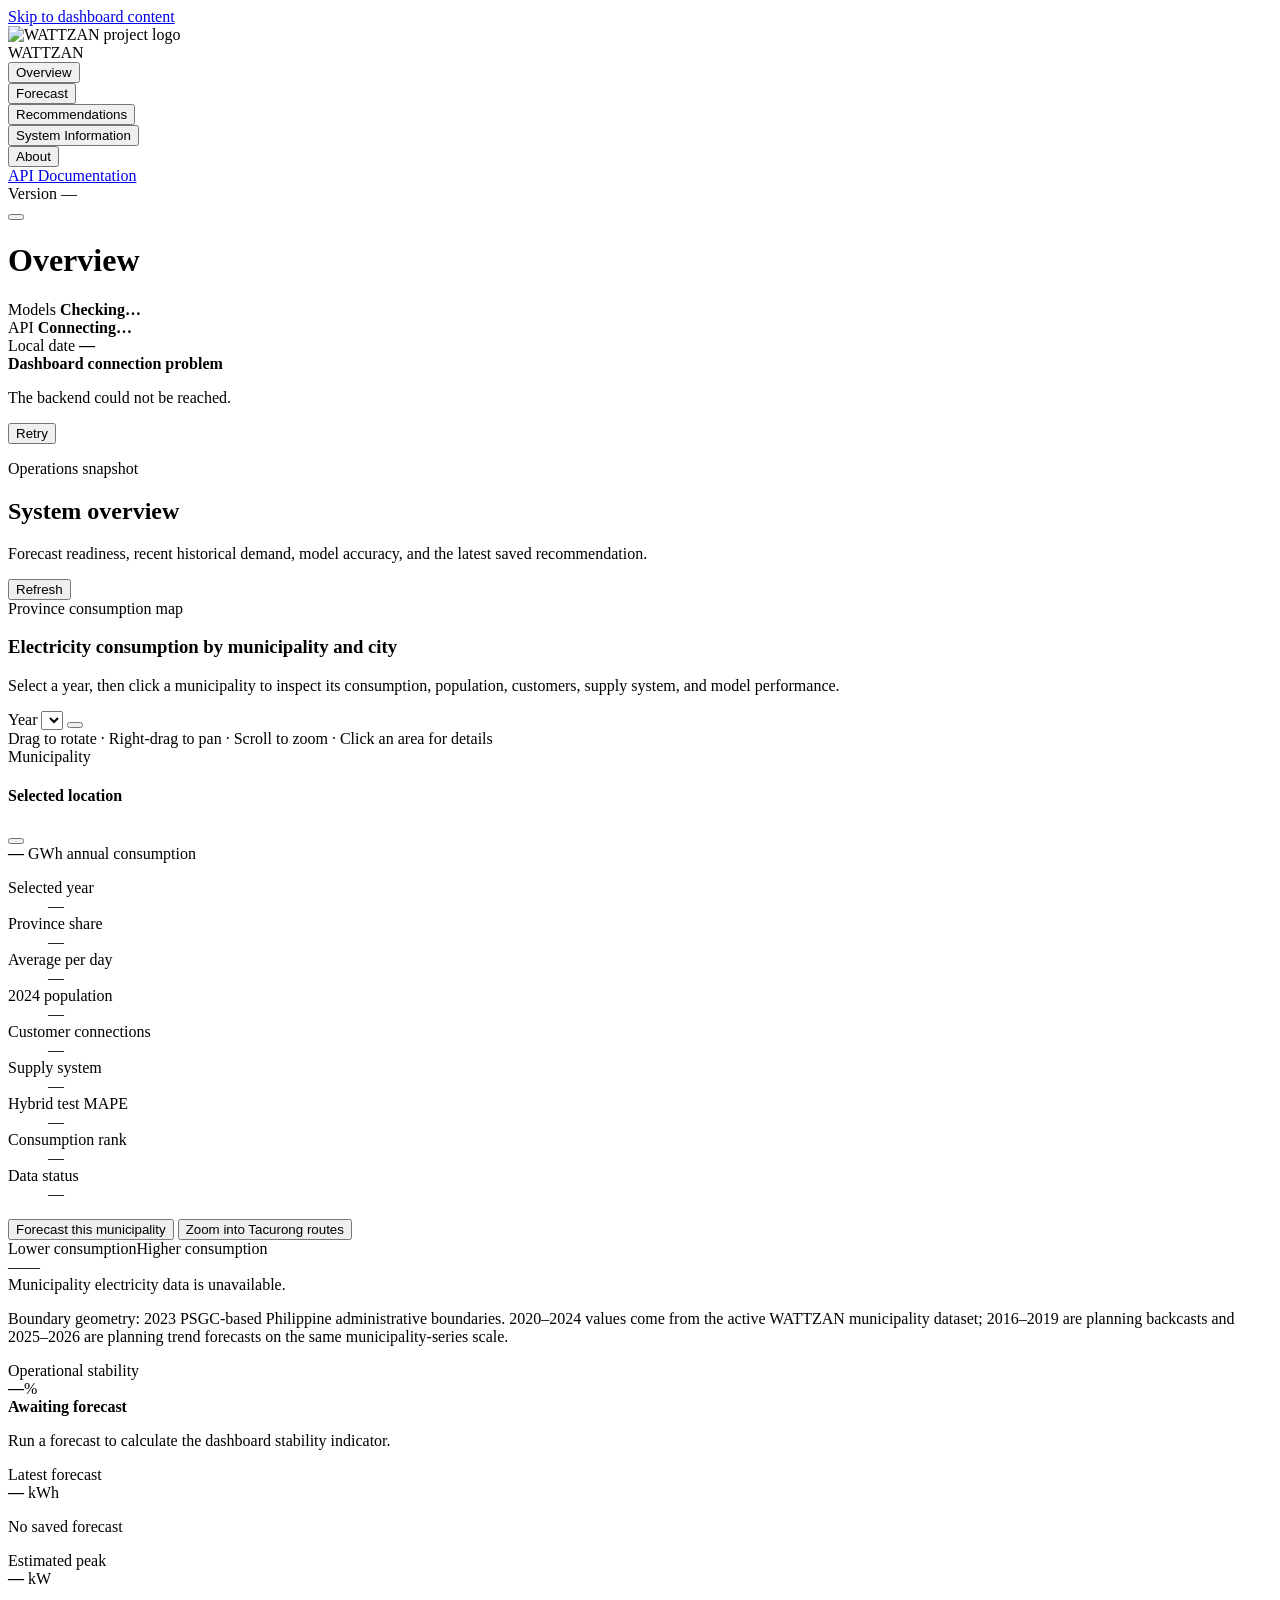
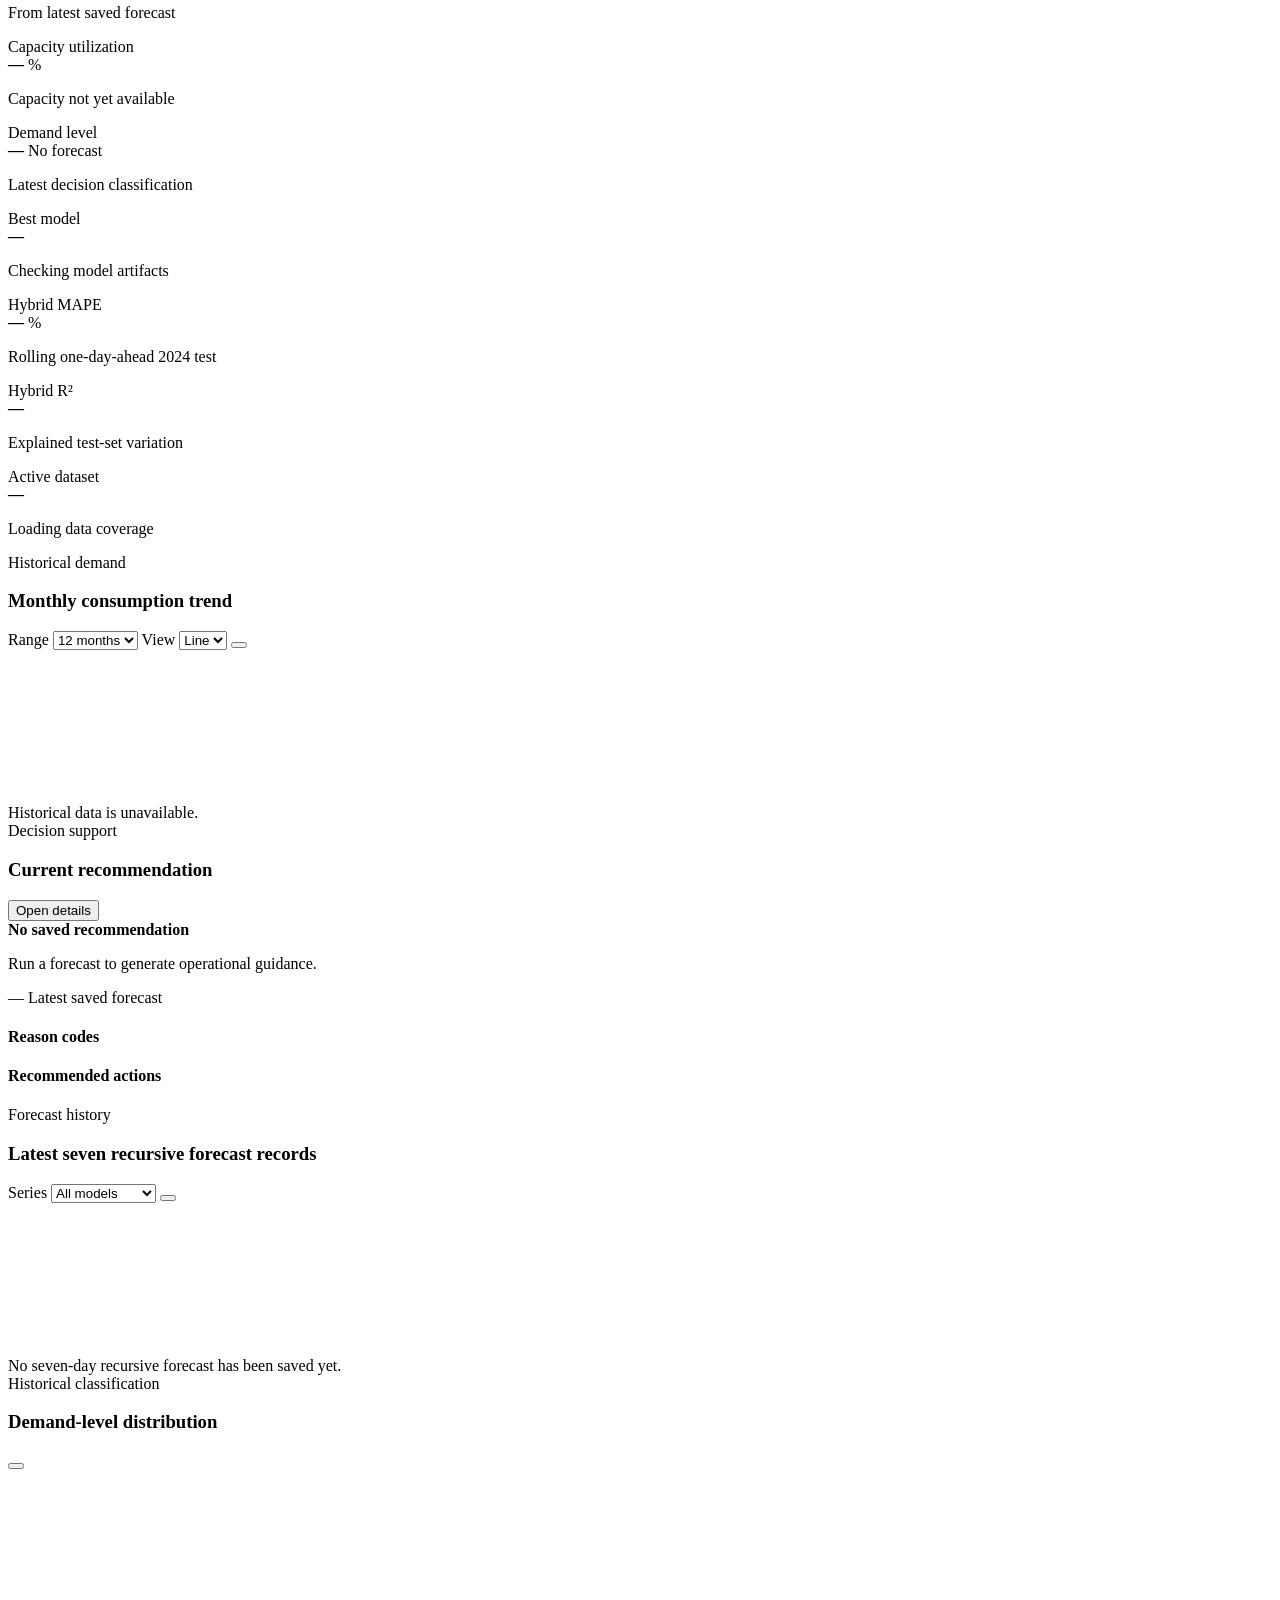
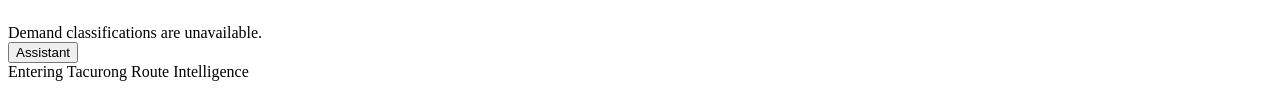
==== commit 4a55a439: "Add files via upload" ====
--- a/frontend/index.html
+++ b/frontend/index.html
@@ -7,21 +7,21 @@
 <meta content="WATTZAN electricity forecasting and decision-support dashboard for Sultan Kudarat, Philippines." name="description"/>
 <title>WATTZAN Operations Dashboard</title>
 <link href="/assets/wattzan-logo.jpg" rel="icon" type="image/jpeg"/>
-<link href="/styles.css" rel="stylesheet"/>
-<script defer="" src="/dependency-loader.js?v=16.1.0"></script>
+<link href="/styles.css?v=16.2.7" rel="stylesheet"/>
+<script defer="" src="/dependency-loader.js?v=16.2.7"></script>
 </head>
 <body>
 <div aria-hidden="true" class="ambient-orbits">
-  <span class="ambient-orbit orbit-one"><i></i></span>
-  <span class="ambient-orbit orbit-two"><i></i></span>
-  <span class="ambient-orbit orbit-three"><i></i></span>
+<span class="ambient-orbit orbit-one"><i></i></span>
+<span class="ambient-orbit orbit-two"><i></i></span>
+<span class="ambient-orbit orbit-three"><i></i></span>
 </div>
 <a class="skip-link" href="#main-content">Skip to dashboard content</a>
 <div class="app-shell">
 <aside aria-label="Primary navigation" class="sidebar" id="sidebar">
-<!-- PLACEHOLDER BRANDING: replace this block when the final logo is available. -->
+<!-- WATTZAN project branding -->
 <div class="brand-block">
-<img alt="WATTZAN logo" class="brand-mark" src="/assets/wattzan-logo.jpg"/>
+<img alt="WATTZAN project logo" class="brand-mark" src="/assets/wattzan-logo.jpg"/>
 <div>
 <div class="brand-name">WATTZAN</div>
 </div>
@@ -45,6 +45,10 @@
 <button class="nav-subitem" data-page-target="long-term-forecast" type="button">
 <i aria-hidden="true" data-lucide="calendar-range"></i>
 <span>Long-term Forecast</span>
+</button>
+<button class="nav-subitem" data-page-target="tacurong-routes" type="button">
+<i aria-hidden="true" data-lucide="waypoints"></i>
+<span>Tacurong Route Intelligence</span>
 </button>
 <button class="nav-subitem" data-page-target="forecast-history" type="button">
 <i aria-hidden="true" data-lucide="history"></i>
@@ -124,12 +128,12 @@
 </div>
 </div>
 </header>
-<div aria-live="polite" aria-atomic="true" class="forecast-progress-shell" hidden id="forecast-progress-shell" role="status">
-  <div class="forecast-progress-copy">
-    <span class="forecast-progress-icon"><i aria-hidden="true" data-lucide="activity"></i></span>
-    <div><strong id="forecast-progress-title">Running forecast</strong><span id="forecast-progress-label">Preparing the forecast workflow…</span></div>
-  </div>
-  <div aria-hidden="true" class="forecast-progress-track"><span class="forecast-progress-bar"></span></div>
+<div aria-atomic="true" aria-live="polite" class="forecast-progress-shell" hidden="" id="forecast-progress-shell" role="status">
+<div class="forecast-progress-copy">
+<span class="forecast-progress-icon"><i aria-hidden="true" data-lucide="activity"></i></span>
+<div><strong id="forecast-progress-title">Running forecast</strong><span id="forecast-progress-label">Preparing the forecast workflow…</span></div>
+</div>
+<div aria-hidden="true" class="forecast-progress-track"><span class="forecast-progress-bar"></span></div>
 </div>
 <main class="main-content" id="main-content" tabindex="-1">
 <div class="global-error hidden" id="global-error" role="alert">
@@ -148,10 +152,7 @@
 <h2 id="overview-heading">System overview</h2>
 <p class="page-description">Forecast readiness, recent historical demand, model accuracy, and the latest saved recommendation.</p>
 </div>
-<button class="button secondary" data-refresh-page="overview" type="button">
-<i aria-hidden="true" data-lucide="refresh-cw"></i>
-              Refresh overview
-            </button>
+<div class="page-heading-actions"><button class="button secondary" data-refresh-page="overview" type="button"><i aria-hidden="true" data-lucide="refresh-cw"></i>Refresh</button></div>
 </div>
 <article aria-labelledby="overview-map-title" class="panel overview-map-panel">
 <div class="panel-header overview-map-header">
@@ -193,11 +194,18 @@
 <div><dt>Supply system</dt><dd id="overview-map-popup-supply">—</dd></div>
 <div><dt>Hybrid test MAPE</dt><dd id="overview-map-popup-mape">—</dd></div>
 <div><dt>Consumption rank</dt><dd id="overview-map-popup-rank">—</dd></div>
+<div><dt>Data status</dt><dd id="overview-map-popup-data-status">—</dd></div>
 </dl>
+<div class="overview-popup-actions">
 <button class="button primary full-width" id="overview-map-open-forecast" type="button">
 <i aria-hidden="true" data-lucide="line-chart"></i>
                   Forecast this municipality
                 </button>
+<button class="button route-explore-button full-width hidden" id="overview-map-explore-routes" type="button">
+<i aria-hidden="true" data-lucide="zoom-in"></i>
+                  Zoom into Tacurong routes
+                </button>
+</div>
 </aside>
 <div aria-label="Consumption color scale" class="overview-map-legend">
 <div class="overview-map-legend-row"><span>Lower consumption</span><span>Higher consumption</span></div>
@@ -206,7 +214,7 @@
 </div>
 <div class="panel-state hidden overview-map-empty" id="overview-map-empty">Municipality electricity data is unavailable.</div>
 </div>
-<p class="overview-map-source">Boundary geometry: 2023 PSGC-based Philippine administrative boundaries. Consumption values come from the active WATTZAN municipality dataset.</p>
+<p class="overview-map-source" id="overview-map-source">Boundary geometry: 2023 PSGC-based Philippine administrative boundaries. 2020–2024 values come from the active WATTZAN municipality dataset; 2016–2019 are planning backcasts and 2025–2026 are planning trend forecasts on the same municipality-series scale.</p>
 </article>
 <div aria-live="polite" class="metric-grid overview-metrics">
 <article class="metric-card key-card overview-stability-card">
@@ -360,10 +368,10 @@
 <h2 id="forecast-heading">Short-term electricity forecast</h2>
 <p class="page-description">Select a municipality, automatically fetch date-matched weather, or review and edit the inputs before running one-day or seven-day forecasts.</p>
 </div>
-<div aria-label="Forecast form mode" class="segmented-control" role="group">
+<div class="page-heading-actions"><div aria-label="Forecast form mode" class="segmented-control" role="group">
 <button class="segment active" data-forecast-mode="one-day" type="button">One day</button>
 <button class="segment" data-forecast-mode="seven-day" type="button">Seven days</button>
-</div>
+</div></div>
 </div>
 <article aria-labelledby="shortterm-location-title" class="panel shortterm-location-panel">
 <div class="panel-header shortterm-location-header">
@@ -395,13 +403,26 @@
 <div><dt>Population input</dt><dd id="shortterm-population-source">Loaded after selection</dd></div>
 </dl>
 <div class="weather-automation-actions">
-<button class="button secondary full-width" disabled="" id="shortterm-fetch-weather-button" type="button"><i aria-hidden="true" data-lucide="cloud-download"></i>Fetch weather inputs</button>
-<button class="button primary full-width" disabled="" id="shortterm-fetch-run-button" type="button"><i aria-hidden="true" data-lucide="cloud-lightning"></i><span>Fetch weather &amp; run one-day forecast</span></button>
+<button class="button secondary full-width" disabled="" id="shortterm-fetch-weather-button" type="button"><i aria-hidden="true" data-lucide="cloud-download"></i>Weather only</button>
+<button class="button primary full-width" disabled="" id="shortterm-fetch-run-button" type="button"><i aria-hidden="true" data-lucide="cloud-lightning"></i><span>Auto-fill &amp; Forecast</span></button>
 </div>
 <p class="form-status" id="shortterm-automation-status" role="status">Place a pin or select a municipality marker first.</p>
 <p class="automation-limit-note">Available capacity remains optional because it is an operational utility input and cannot be obtained from a weather service.</p>
 </aside>
 </div>
+</article>
+<article class="panel weather-visual-panel" id="shortterm-weather-visuals">
+<div class="panel-header">
+<div><span class="panel-label">Weather inputs</span><h3>Weather variables used by the forecast</h3><p class="panel-description">Every weather input is visualized after weather is fetched or a forecast is run. A one-day forecast uses labeled value bars so every reading is visible immediately; multi-day forecasts use time-series charts.</p></div>
+<span class="status-badge neutral" id="shortterm-weather-chart-status">Awaiting weather</span>
+</div>
+<div class="weather-chart-grid">
+<div class="weather-chart-card"><h4>Temperature &amp; heat index</h4><div class="chart-container"><canvas aria-label="Short-term temperature and heat index chart" id="shortterm-weather-temperature-chart"></canvas></div></div>
+<div class="weather-chart-card"><h4>Humidity &amp; cloud cover</h4><div class="chart-container"><canvas aria-label="Short-term humidity and cloud cover chart" id="shortterm-weather-atmosphere-chart"></canvas></div></div>
+<div class="weather-chart-card"><h4>Rainfall</h4><div class="chart-container"><canvas aria-label="Short-term rainfall chart" id="shortterm-weather-rainfall-chart"></canvas></div></div>
+<div class="weather-chart-card"><h4>Wind speed</h4><div class="chart-container"><canvas aria-label="Short-term wind speed chart" id="shortterm-weather-wind-chart"></canvas></div></div>
+</div>
+<div class="panel-state" id="shortterm-weather-chart-empty">Fetch date-matched weather to populate all eight weather-variable charts.</div>
 </article>
 <div class="forecast-layout">
 <article class="panel form-panel" id="one-day-form-panel">
@@ -461,7 +482,7 @@
 </label>
 </div>
 <div class="form-actions">
-<button class="button primary" id="run-one-day-button" type="submit"><i aria-hidden="true" data-lucide="play"></i>Run one-day forecast</button>
+<button class="button primary" id="run-one-day-button" type="submit"><i aria-hidden="true" data-lucide="play"></i>Run Forecast</button>
 <p class="form-status" id="one-day-form-status" role="status"></p>
 </div>
 </form>
@@ -490,7 +511,7 @@
 </table>
 </div>
 <div class="form-actions">
-<button class="button primary" id="run-seven-day-button" type="submit"><i aria-hidden="true" data-lucide="play"></i>Run seven-day forecast</button>
+<button class="button primary" id="run-seven-day-button" type="submit"><i aria-hidden="true" data-lucide="play"></i>Run Forecast</button>
 <p class="form-status" id="seven-day-form-status" role="status"></p>
 </div>
 </form>
@@ -545,12 +566,9 @@
 <div>
 <p class="section-kicker">Municipality planning scenario</p>
 <h2 id="longterm-heading">Long-term electricity forecast</h2>
-<p class="page-description">Pin a location in Sultan Kudarat, confirm the municipality, and generate a one-to-ten-year electricity planning projection with scenario ranges.</p>
-</div>
-<button class="button secondary" data-refresh-page="long-term-forecast" type="button">
-<i aria-hidden="true" data-lucide="refresh-cw"></i>
-              Refresh source data
-            </button>
+<p class="page-description">Pin a location in Sultan Kudarat, confirm the municipality, and generate a one-to-ten-year electricity planning projection that combines long-run demand trends with recurring monthly seasonal behavior.</p>
+</div>
+<div class="page-heading-actions"><button class="button secondary" data-refresh-page="long-term-forecast" type="button"><i aria-hidden="true" data-lucide="refresh-cw"></i>Refresh inputs</button></div>
 </div>
 <div class="long-term-layout">
 <article class="panel map-panel">
@@ -591,7 +609,7 @@
 <span class="panel-label">Projection assumptions</span>
 <h3>Configure the planning horizon</h3>
 </div>
-<button class="text-button" id="longterm-reset-form" type="button">Reset assumptions</button>
+<button class="text-button" id="longterm-reset-form" type="button">Reset</button>
 </div>
 <form id="longterm-form" novalidate="">
 <div class="form-grid">
@@ -642,13 +660,10 @@
 </div>
 <div class="projection-method-box">
 <strong>How location affects this projection</strong>
-<p>The projection begins from the selected municipality’s 2020–2024 research history. Tacurong City is anchored to original SUKELCO annual electricity and consumer totals; other municipality-day series remain modeled research records. Population share remains a planning context indicator, while future energy scenarios use the municipality’s latest annual load as their base.</p>
+<p>The projection begins from the selected municipality’s own 2020–2024 WATTZAN electricity history. Future energy scenarios combine the selected demand/climate/efficiency assumptions with the municipality’s population-growth difference relative to the province, then distribute each annual total through the municipality’s recurring 2020–2024 monthly demand profile. Annual totals remain consistent while month-to-month movement is retained.</p>
 </div>
 <div class="form-actions">
-<button class="button primary" disabled="" id="run-longterm-button" type="submit">
-<i aria-hidden="true" data-lucide="play"></i>
-                    Run long-term projection
-                  </button>
+<button class="button primary" disabled="" id="run-longterm-button" type="submit"><i aria-hidden="true" data-lucide="play"></i>Run Projection</button>
 <p class="form-status" id="longterm-form-status" role="status">Place a pin to enable the projection.</p>
 </div>
 </form>
@@ -663,25 +678,34 @@
 <span class="status-badge elevated">Scenario projection</span>
 </div>
 <div class="metric-grid long-term-metrics">
-<article class="metric-card key-card"><div class="metric-header"><span>Base-year municipal energy</span><i aria-hidden="true" data-lucide="zap"></i></div><strong class="metric-value" id="longterm-base-energy">—</strong><span class="metric-unit">GWh/year</span><p class="metric-footnote">Latest municipality history from the active research dataset</p></article>
+<article class="metric-card key-card"><div class="metric-header"><span>Base-year municipal energy</span><i aria-hidden="true" data-lucide="zap"></i></div><strong class="metric-value" id="longterm-base-energy">—</strong><span class="metric-unit">GWh/year</span><p class="metric-footnote">Latest synthetic municipality history from the active dataset</p></article>
 <article class="metric-card"><div class="metric-header"><span>Final-year projected energy</span><i aria-hidden="true" data-lucide="trending-up"></i></div><strong class="metric-value" id="longterm-final-energy">—</strong><span class="metric-unit">GWh/year</span><p class="metric-footnote" id="longterm-final-year-note">—</p></article>
 <article class="metric-card"><div class="metric-header"><span>Net annual growth</span><i aria-hidden="true" data-lucide="percent"></i></div><strong class="metric-value" id="longterm-net-growth">—</strong><span class="metric-unit">%</span><p class="metric-footnote">Demand + climate − efficiency</p></article>
 <article class="metric-card"><div class="metric-header"><span>Final estimated peak</span><i aria-hidden="true" data-lucide="gauge"></i></div><strong class="metric-value" id="longterm-final-peak">—</strong><span class="metric-unit">MW</span><p class="metric-footnote">Planning estimate from annual load factor</p></article>
 <article class="metric-card"><div class="metric-header"><span>Required capacity</span><i aria-hidden="true" data-lucide="battery-charging"></i></div><strong class="metric-value" id="longterm-required-capacity">—</strong><span class="metric-unit">MW</span><p class="metric-footnote">Includes selected reserve margin</p></article>
 <article class="metric-card"><div class="metric-header"><span>Cumulative energy</span><i aria-hidden="true" data-lucide="sigma"></i></div><strong class="metric-value" id="longterm-cumulative-energy">—</strong><span class="metric-unit">GWh</span><p class="metric-footnote">Base scenario across the selected horizon</p></article>
 </div>
+<article class="panel weather-visual-panel longterm-weather-panel">
+<div class="panel-header"><div><span class="panel-label">Climate planning context</span><h3>Projected weather variables</h3><p class="panel-description">All eight WATTZAN weather inputs are shown month by month. Future values combine the existing planning trend with each municipality’s recurring 2020–2024 monthly climatology; they remain planning projections, not deterministic long-range weather forecasts.</p></div><span class="status-badge elevated">Planning projection</span></div>
+<div class="weather-chart-grid">
+<div class="weather-chart-card"><h4>Temperature &amp; heat index</h4><div class="chart-container"><canvas aria-label="Long-term temperature and heat index projection" id="longterm-weather-temperature-chart"></canvas></div></div>
+<div class="weather-chart-card"><h4>Humidity &amp; cloud cover</h4><div class="chart-container"><canvas aria-label="Long-term humidity and cloud cover projection" id="longterm-weather-atmosphere-chart"></canvas></div></div>
+<div class="weather-chart-card"><h4>Monthly rainfall</h4><div class="chart-container"><canvas aria-label="Long-term rainfall projection" id="longterm-weather-rainfall-chart"></canvas></div></div>
+<div class="weather-chart-card"><h4>Mean wind speed</h4><div class="chart-container"><canvas aria-label="Long-term wind speed projection" id="longterm-weather-wind-chart"></canvas></div></div>
+</div>
+</article>
 <div class="dashboard-grid two-thirds-grid">
 <article class="panel chart-panel">
 <div class="panel-header">
-<div><span class="panel-label">Scenario range</span><h3>Annual energy projection</h3></div>
+<div><span class="panel-label">Scenario range</span><h3>Trend + seasonal energy projection</h3></div>
 <div class="chart-toolbar">
 <label class="compact-control">View
-                      <select id="longterm-energy-chart-type"><option value="line">Line</option><option value="bar">Bar</option></select>
-</label>
-<button aria-label="Reset annual energy chart" class="icon-button" data-reset-chart="longterm-energy-chart" type="button"><i aria-hidden="true" data-lucide="scan"></i></button>
-</div>
-</div>
-<div class="chart-container large"><canvas aria-label="Long-term annual energy scenario chart" id="longterm-energy-chart"></canvas></div>
+                      <select id="longterm-energy-chart-type"><option value="line">Seasonal monthly line</option><option value="bar">Annual scenario bars</option></select>
+</label>
+<button aria-label="Reset long-term energy chart" class="icon-button" data-reset-chart="longterm-energy-chart" type="button"><i aria-hidden="true" data-lucide="scan"></i></button>
+</div>
+</div>
+<div class="chart-container large"><canvas aria-label="Long-term trend and seasonal energy scenario chart" id="longterm-energy-chart"></canvas></div>
 </article>
 <article class="panel chart-panel">
 <div class="panel-header">
@@ -694,14 +718,14 @@
 <div class="dashboard-grid equal-grid">
 <article class="panel chart-panel">
 <div class="panel-header">
-<div><span class="panel-label">Capacity planning</span><h3>Peak demand and required capacity</h3></div>
+<div><span class="panel-label">Capacity planning</span><h3>Seasonal peak demand and required capacity</h3></div>
 <button aria-label="Reset capacity chart" class="icon-button" data-reset-chart="longterm-capacity-chart" type="button"><i aria-hidden="true" data-lucide="scan"></i></button>
 </div>
 <div class="chart-container"><canvas aria-label="Projected peak demand and required capacity chart" id="longterm-capacity-chart"></canvas></div>
 </article>
 <article class="panel chart-panel">
 <div class="panel-header">
-<div><span class="panel-label">Seasonality</span><h3>Monthly energy profile</h3></div>
+<div><span class="panel-label">Seasonality</span><h3>Recurring monthly demand profile</h3></div>
 <button aria-label="Reset monthly profile chart" class="icon-button" data-reset-chart="longterm-monthly-chart" type="button"><i aria-hidden="true" data-lucide="scan"></i></button>
 </div>
 <div class="chart-container"><canvas aria-label="Monthly energy profile chart" id="longterm-monthly-chart"></canvas></div>
@@ -722,16 +746,65 @@
 <div class="notice-grid">
 <div class="notice-box">
 <strong>Reference population source</strong>
-<span>The active research dataset now uses original SUKELCO Tacurong City annual electricity and consumer ledger totals as hard calibration anchors for 2020–2024. Tacurong daily values are derived allocations because the supplied ledgers are annual/route aggregates, while the other municipality-day histories and weather variables remain modeled research data. Official daily meter and weather records are still required before operational deployment.</span>
-</div>
-</div>
-</div>
+<span>The municipality histories are research-grade synthetic records calibrated to official population and aggregate electricity anchors. Replace them with official municipal meter and weather records before operational deployment.</span>
+</div>
+</div>
+</div>
+</section>
+<!-- TACURONG ROUTE INTELLIGENCE -->
+<section aria-labelledby="routes-heading" class="page-section tacurong-routes-page" data-page="tacurong-routes" hidden="">
+<div class="page-heading-row route-page-heading">
+<div><p class="section-kicker">Tacurong City distribution planning</p><h2 id="routes-heading">Tacurong Route Intelligence</h2><p class="page-description">Explore the supplied SUKELCO Tacurong route ledgers, route-level electricity projections through 2034, household-equivalent consumption estimates, and city-scale weather planning variables.</p></div>
+<div class="page-heading-actions"><div class="route-source-badges"><span class="status-badge normal">SUKELCO ledger history</span><span class="status-badge elevated">2034 planning forecast</span></div></div>
+</div>
+<div aria-label="Tacurong route workflow" class="guided-workflow"><div><span>1</span><strong>Select a route</strong><small>Choose from the list or click a route corridor.</small></div><div><span>2</span><strong>Review history</strong><small>See the latest ledger value and route location.</small></div><div><span>3</span><strong>Run forecast</strong><small>Click Forecast Route to calculate the 2034 outlook.</small></div><div><span>4</span><strong>Review results</strong><small>Inspect electricity, household-equivalent, and weather charts.</small></div></div>
+<div class="metric-grid route-summary-metrics">
+<article class="metric-card key-card"><div class="metric-header"><span>Active latest-ledger routes</span><i aria-hidden="true" data-lucide="waypoints"></i></div><strong class="metric-value" id="routes-active-count">—</strong><span class="metric-unit">routes</span><p class="metric-footnote">Routes present in the latest supplied history ledger</p></article>
+<article class="metric-card"><div class="metric-header"><span>Latest ledger total</span><i aria-hidden="true" data-lucide="zap"></i></div><strong class="metric-value" id="routes-latest-total">—</strong><span class="metric-unit">GWh</span><p class="metric-footnote" id="routes-latest-year-note">—</p></article>
+<article class="metric-card"><div class="metric-header"><span>Consumer-month estimate</span><i aria-hidden="true" data-lucide="house-plug"></i></div><strong class="metric-value" id="routes-latest-household">—</strong><span class="metric-unit">kWh / entry</span><p class="metric-footnote">Household-equivalent planning metric; not unique annual households</p></article>
+<article class="metric-card"><div class="metric-header"><span>Route history span</span><i aria-hidden="true" data-lucide="chart-spline"></i></div><strong class="metric-value" id="routes-history-span">—</strong><span class="metric-unit">ledger period</span><p class="metric-footnote">Supplied Tacurong route-history coverage</p></article>
+</div>
+<div class="dashboard-grid route-map-layout">
+<article class="panel route-map-panel">
+<div class="panel-header route-map-header"><div><span class="panel-label">Interactive Tacurong grid map</span><h3>Street-aligned electricity distribution network</h3><p class="panel-description">A utility-map style planning overlay is drawn over Tacurong's street network: shared corridors appear as stronger trunks/feeders while route-specific branches follow local roads. Select a route from the map or route list, then run its forecast.</p></div><div class="chart-toolbar"><label class="compact-control">Map year<select id="route-map-year"></select></label><button aria-label="Reset Tacurong route map" class="icon-button" id="route-map-reset" type="button"><i aria-hidden="true" data-lucide="locate-fixed"></i></button></div></div>
+<div class="tacurong-route-map-shell"><div aria-label="Interactive map of Tacurong City electricity routes" class="tacurong-route-map" id="tacurong-route-map" role="application"></div><div class="route-network-key" aria-label="Electricity grid legend"><strong>Electricity Distribution Grid</strong><span><i class="grid-key-line grid-key-primary"></i>Main trunk</span><span><i class="grid-key-line grid-key-feeder"></i>Feeder</span><span><i class="grid-key-line grid-key-distribution"></i>Distribution</span><span><i class="grid-key-line grid-key-local"></i>Local branch</span><small>Planning hierarchy — not measured voltage</small></div><div class="route-map-hud"><span><i aria-hidden="true" data-lucide="mouse-pointer-2"></i>Click a route branch</span><span id="route-road-status"><i aria-hidden="true" data-lucide="route"></i>Building street-aligned grid</span></div></div>
+<div class="route-map-legend" id="route-map-legend"></div>
+</article>
+<aside class="panel route-inspector-panel"><div class="panel-header"><div><span class="panel-label">Route workflow</span><h3 id="route-selected-title">Select a route first</h3><p class="panel-description">Choose one Tacurong route, review its latest ledger value, then run its planning forecast.</p></div></div><label class="field route-select-field">Route<select aria-label="Select Tacurong electricity route" id="route-select"></select></label><dl class="route-detail-list route-history-details">
+<div><dt>Route number</dt><dd id="route-detail-number">—</dd></div>
+<div><dt>Latest route name</dt><dd id="route-detail-name">—</dd></div>
+<div><dt>Observed years</dt><dd id="route-detail-observed">—</dd></div>
+<div><dt>Latest kWh</dt><dd id="route-detail-latest-kwh">—</dd></div>
+<div><dt>Latest household-equivalent</dt><dd id="route-detail-latest-household">—</dd></div>
+</dl><div class="route-forecast-actions">
+<button class="button primary full-width" disabled="" id="route-forecast-button" type="button"><i aria-hidden="true" data-lucide="sparkles"></i><span>Forecast Route</span></button>
+<button class="button secondary full-width" disabled="" id="route-clear-selection" type="button"><i aria-hidden="true" data-lucide="x"></i>Clear selection</button>
+</div><div aria-live="polite" class="route-forecast-status" id="route-forecast-status">Select a route to enable forecasting.</div><div class="route-forecast-summary hidden" id="route-forecast-summary">
+<div><span>Stabilized annual growth</span><strong id="route-detail-growth">—</strong></div>
+<div><span>2034 route electricity</span><strong id="route-detail-2034-kwh">—</strong></div>
+<div><span>2034 household-equivalent</span><strong id="route-detail-2034-household">—</strong></div>
+</div><div class="notice-box route-method-note hidden" id="route-method-note"><strong>Forecast method</strong><span id="route-methodology-note">Annual route trend is stabilized against Tacurong history, then monthly values follow Tacurong’s recurring WATTZAN 2020–2024 seasonal demand profile.</span></div></aside>
+</div>
+<article class="panel route-forecast-empty" id="route-forecast-empty"><div class="route-empty-icon"><i aria-hidden="true" data-lucide="chart-spline"></i></div><div><strong>No route forecast yet</strong><p>Select a route above, then click <b>Forecast Route</b>. Results will appear here after a short analysis.</p></div></article><div class="route-forecast-results hidden" id="route-forecast-results"><div class="dashboard-grid equal-grid route-chart-grid">
+<article class="panel chart-panel"><div class="panel-header"><div><span class="panel-label">Route electricity</span><h3>Monthly trend + seasonal consumption</h3></div><button aria-label="Reset route consumption chart" class="icon-button" data-reset-chart="route-consumption-chart" type="button"><i aria-hidden="true" data-lucide="scan"></i></button></div><div class="chart-container large"><canvas aria-label="Route historical and forecast electricity consumption" id="route-consumption-chart"></canvas></div></article>
+<article class="panel chart-panel"><div class="panel-header"><div><span class="panel-label">Household-equivalent estimate</span><h3>Seasonal electricity per consumer-month</h3></div><button aria-label="Reset route household chart" class="icon-button" data-reset-chart="route-household-chart" type="button"><i aria-hidden="true" data-lucide="scan"></i></button></div><div class="chart-container large"><canvas aria-label="Route estimated per consumer month electricity consumption" id="route-household-chart"></canvas></div></article>
+</div><article class="panel weather-visual-panel route-weather-panel">
+<div class="panel-header"><div><span class="panel-label">Tacurong climate context</span><h3>Seasonal weather variables through 2034</h3><p class="panel-description">Route ledgers do not include route-specific weather stations, so each route uses Tacurong City climate context. Future weather combines the planning trend with recurring monthly climatology across all eight WATTZAN weather variables.</p></div><span class="status-badge elevated">City-scale weather</span></div>
+<div class="weather-chart-grid">
+<div class="weather-chart-card"><h4>Temperature &amp; heat index</h4><div class="chart-container"><canvas aria-label="Tacurong route temperature projection" id="route-weather-temperature-chart"></canvas></div></div>
+<div class="weather-chart-card"><h4>Humidity &amp; cloud cover</h4><div class="chart-container"><canvas aria-label="Tacurong route atmosphere projection" id="route-weather-atmosphere-chart"></canvas></div></div>
+<div class="weather-chart-card"><h4>Monthly rainfall</h4><div class="chart-container"><canvas aria-label="Tacurong route rainfall projection" id="route-weather-rainfall-chart"></canvas></div></div>
+<div class="weather-chart-card"><h4>Mean wind speed</h4><div class="chart-container"><canvas aria-label="Tacurong route wind projection" id="route-weather-wind-chart"></canvas></div></div>
+</div>
+</article></div>
+<article class="panel route-table-panel"><div class="panel-header"><div><span class="panel-label">Route comparison</span><h3>Ledger and planning table</h3></div><div class="chart-toolbar"><label class="compact-control">Table year<select id="route-table-year"></select></label><button class="button secondary small" id="route-export-button" type="button"><i aria-hidden="true" data-lucide="download"></i>Export CSV</button></div></div><div class="table-wrapper"><table class="data-table"><thead><tr><th>Route</th><th>Name</th><th>Status</th><th>Electricity kWh</th><th>Consumer entries</th><th>kWh / consumer-month</th><th>Forecast growth</th></tr></thead><tbody id="route-results-body"></tbody></table></div></article>
+<div class="notice-grid"><div class="notice-box"><strong>Research integrity</strong><span>The route ledger and the current municipality model dataset use different aggregate scales and are intentionally not merged. Route projections are a dedicated Tacurong planning analysis. Monthly route history shown in the charts is a seasonal reconstruction of the annual SUKELCO ledger using Tacurong’s WATTZAN monthly demand profile, not observed monthly route metering. The grid overlay and highlighted route corridors are street-aligned planning representations, not verified SUKELCO conductor GIS or measured voltage classes.</span></div></div>
 </section>
 <!-- DATA MANAGEMENT -->
 <section aria-labelledby="data-heading" class="page-section" data-page="data-management" hidden="">
 <div class="page-heading-row">
 <div><p class="section-kicker">Dataset governance</p><h2 id="data-heading">Data management</h2><p class="page-description">Validate CSV structure before saving it, review quality issues, and inspect the active historical dataset.</p></div>
-<button class="button secondary" data-refresh-page="data-management" type="button"><i aria-hidden="true" data-lucide="refresh-cw"></i>Refresh data</button>
+<div class="page-heading-actions"><button class="button secondary" data-refresh-page="data-management" type="button"><i aria-hidden="true" data-lucide="refresh-cw"></i>Refresh</button></div>
 </div>
 <div class="dashboard-grid equal-grid">
 <article class="panel upload-panel">
@@ -756,7 +829,7 @@
 <div class="upload-result hidden" id="upload-result">
 <div><span>Dataset ID</span><strong id="uploaded-dataset-id">—</strong></div>
 <div><span>Stored rows</span><strong id="uploaded-row-count">—</strong></div>
-<button class="button primary small" id="activate-uploaded-dataset" type="button">Activate this dataset</button>
+<button class="button primary small" id="activate-uploaded-dataset" type="button">Activate dataset</button>
 </div>
 </article>
 <article class="panel active-dataset-panel">
@@ -795,7 +868,7 @@
 </section>
 <!-- MODEL PERFORMANCE -->
 <section aria-labelledby="performance-heading" class="page-section" data-page="model-performance" hidden="">
-<div class="page-heading-row"><div><p class="section-kicker">Validation evidence</p><h2 id="performance-heading">Model performance</h2><p class="page-description">Untouched 2024 test results, monthly diagnostics, statistical comparisons, peak-demand estimation, and provisional recommendation metrics.</p></div><button class="button secondary" data-refresh-page="model-performance" type="button"><i aria-hidden="true" data-lucide="refresh-cw"></i>Refresh metrics</button></div>
+<div class="page-heading-row"><div><p class="section-kicker">Validation evidence</p><h2 id="performance-heading">Model performance</h2><p class="page-description">Untouched 2024 test results, monthly diagnostics, statistical comparisons, peak-demand estimation, and provisional recommendation metrics.</p></div><div class="page-heading-actions"><button class="button secondary" data-refresh-page="model-performance" type="button"><i aria-hidden="true" data-lucide="refresh-cw"></i>Refresh</button></div></div>
 <div class="metric-grid performance-summary">
 <article class="metric-card key-card"><div class="metric-header"><span>Best test model</span><i aria-hidden="true" data-lucide="trophy"></i></div><strong class="metric-value compact" id="performance-best-model">—</strong><p class="metric-footnote" id="performance-test-period">—</p></article>
 <article class="metric-card"><div class="metric-header"><span>Test rows</span><i aria-hidden="true" data-lucide="list-checks"></i></div><strong class="metric-value" id="performance-test-rows">—</strong></article>
@@ -823,7 +896,7 @@
 </section>
 <!-- RECOMMENDATIONS -->
 <section aria-labelledby="recommendations-heading" class="page-section" data-page="recommendations" hidden="">
-<div class="page-heading-row"><div><p class="section-kicker">Decision support</p><h2 id="recommendations-heading">Recommendations</h2><p class="page-description">Latest demand classification, explainable reason codes, recommended actions, and historical decision patterns.</p></div><button class="button secondary" data-refresh-page="recommendations" type="button"><i aria-hidden="true" data-lucide="refresh-cw"></i>Refresh recommendations</button></div>
+<div class="page-heading-row"><div><p class="section-kicker">Decision support</p><h2 id="recommendations-heading">Recommendations</h2><p class="page-description">Latest demand classification, explainable reason codes, recommended actions, and historical decision patterns.</p></div><div class="page-heading-actions"><button class="button secondary" data-refresh-page="recommendations" type="button"><i aria-hidden="true" data-lucide="refresh-cw"></i>Refresh</button></div></div>
 <div class="recommendation-highlight-grid">
 <article class="panel stability-hero-card">
 <div class="stability-hero-copy">
@@ -858,7 +931,6 @@
 <article class="panel chart-panel"><div class="panel-header"><div><span class="panel-label">Historical levels</span><h3>Recommendation history</h3></div><div class="chart-toolbar"><label class="compact-control">Range<select id="recommendations-history-range"><option value="30">Latest 30</option><option value="100">Latest 100</option><option value="all">All loaded</option></select></label><button aria-label="Reset recommendation chart" class="icon-button" data-reset-chart="recommendations-history-chart" type="button"><i aria-hidden="true" data-lucide="scan"></i></button></div></div><div class="chart-container"><canvas aria-label="Historical recommendation levels" id="recommendations-history-chart"></canvas></div><div class="panel-state hidden" id="recommendations-history-empty">No forecast history is available.</div></article>
 <article class="panel chart-panel"><div class="panel-header"><div><span class="panel-label">Operating margin</span><h3>Capacity utilization history</h3></div><button aria-label="Reset capacity chart" class="icon-button" data-reset-chart="recommendations-capacity-chart" type="button"><i aria-hidden="true" data-lucide="scan"></i></button></div><div class="chart-container"><canvas aria-label="Historical capacity utilization" id="recommendations-capacity-chart"></canvas></div><div class="panel-state hidden" id="recommendations-capacity-empty">No capacity values are available in saved forecasts.</div></article>
 </div>
-
 <article class="panel assistant-embedded-panel" id="recommendations-assistant-panel">
 <div class="panel-header assistant-panel-header">
 <div>
@@ -880,22 +952,21 @@
 <div aria-live="polite" class="assistant-messages assistant-messages-embedded" id="recommendations-assistant-messages"></div>
 <form class="assistant-composer" id="recommendations-assistant-form">
 <label class="sr-only" for="recommendations-assistant-input">Ask WATTZAN Assistant</label>
-<textarea id="recommendations-assistant-input" maxlength="3000" placeholder="Ask about forecasts, recommendations, municipalities, metrics, or system limitations…" required rows="3"></textarea>
+<textarea id="recommendations-assistant-input" maxlength="3000" placeholder="Ask about forecasts, recommendations, municipalities, metrics, or system limitations…" required="" rows="3"></textarea>
 <div class="assistant-composer-actions">
 <span class="assistant-input-hint">Enter to send · Shift+Enter for a new line</span>
 <div>
-<button class="button secondary small" data-assistant-clear type="button">Clear chat</button>
+<button class="button secondary small" data-assistant-clear="" type="button">Clear chat</button>
 <button class="button primary" type="submit"><i aria-hidden="true" data-lucide="send"></i>Send question</button>
 </div>
 </div>
 </form>
 <p class="assistant-privacy-note"><i aria-hidden="true" data-lucide="shield-check"></i><span>The assistant API key stays in the backend. Your question and a compact dashboard snapshot are processed securely to generate the answer.</span></p>
 </article>
-
 </section>
 <!-- FORECAST HISTORY -->
 <section aria-labelledby="history-heading" class="page-section" data-page="forecast-history" hidden="">
-<div class="page-heading-row"><div><p class="section-kicker">Saved outputs</p><h2 id="history-heading">Forecast history</h2><p class="page-description">Filter, inspect, compare, and remove saved one-day and seven-day recursive forecast records.</p></div><button class="button secondary" data-refresh-page="forecast-history" type="button"><i aria-hidden="true" data-lucide="refresh-cw"></i>Refresh history</button></div>
+<div class="page-heading-row"><div><p class="section-kicker">Saved outputs</p><h2 id="history-heading">Forecast history</h2><p class="page-description">Filter, inspect, compare, and remove saved one-day and seven-day recursive forecast records.</p></div><div class="page-heading-actions"><button class="button secondary" data-refresh-page="forecast-history" type="button"><i aria-hidden="true" data-lucide="refresh-cw"></i>Refresh</button></div></div>
 <article class="panel filter-panel">
 <form class="filter-grid" id="history-filter-form">
 <label class="field">Start date<input name="start_date" type="date"/></label>
@@ -903,7 +974,7 @@
 <label class="field">Demand level<select name="demand_level"><option value="">All levels</option><option>NORMAL</option><option>ELEVATED</option><option>HIGH</option><option>CRITICAL</option></select></label>
 <label class="field">Forecast type<select name="forecast_type"><option value="">All types</option><option value="one_day_ahead">One day ahead</option><option value="seven_day_recursive">Seven day recursive</option></select></label>
 <label class="field">Sort by<select id="history-sort-select"><option value="created_desc">Newest created</option><option value="date_asc">Forecast date ascending</option><option value="date_desc">Forecast date descending</option><option value="prediction_desc">Highest consumption</option><option value="utilization_desc">Highest capacity utilization</option></select></label>
-<div class="filter-actions"><button class="button primary" type="submit"><i aria-hidden="true" data-lucide="filter"></i>Apply filters</button><button class="button secondary" id="reset-history-filters" type="button">Reset</button></div>
+<div class="filter-actions"><button class="button primary" type="submit"><i aria-hidden="true" data-lucide="filter"></i>Apply</button><button class="button secondary" id="reset-history-filters" type="button">Reset</button></div>
 </form>
 </article>
 <div class="dashboard-grid two-thirds-grid history-chart-grid">
@@ -918,7 +989,7 @@
 </section>
 <!-- SYSTEM HEALTH -->
 <section aria-labelledby="system-heading" class="page-section" data-page="system-information" hidden="">
-<div class="page-heading-row"><div><p class="section-kicker">Technical status</p><h2 id="system-heading">System health</h2><p class="page-description">Backend availability, database connectivity, loaded production artifacts, model readiness, and scientifically important limitations.</p></div><button class="button secondary" data-refresh-page="system-information" type="button"><i aria-hidden="true" data-lucide="refresh-cw"></i>Refresh system</button></div>
+<div class="page-heading-row"><div><p class="section-kicker">Technical status</p><h2 id="system-heading">System health</h2><p class="page-description">Backend availability, database connectivity, loaded production artifacts, model readiness, and scientifically important limitations.</p></div><div class="page-heading-actions"><button class="button secondary" data-refresh-page="system-information" type="button"><i aria-hidden="true" data-lucide="refresh-cw"></i>Refresh</button></div></div>
 <div class="metric-grid system-metrics">
 <article class="metric-card key-card"><div class="metric-header"><span>Application</span><i aria-hidden="true" data-lucide="server"></i></div><strong class="metric-value compact" id="system-app-name">—</strong><p class="metric-footnote" id="system-app-version">—</p></article>
 <article class="metric-card"><div class="metric-header"><span>Database</span><i aria-hidden="true" data-lucide="database"></i></div><strong class="metric-value compact" id="system-database-status">—</strong></article>
@@ -933,7 +1004,6 @@
 <article class="panel"><div class="panel-header"><div><span class="panel-label">Model chronology</span><h3>Training and evaluation periods</h3></div></div><dl class="timeline-list"><div><dt>Training</dt><dd id="system-training-period">—</dd></div><div><dt>Validation</dt><dd id="system-validation-period">—</dd></div><div><dt>Test</dt><dd id="system-test-period">—</dd></div></dl></article>
 <article class="panel"><div class="panel-header"><div><span class="panel-label">Loaded files</span><h3>Production artifacts</h3></div></div><ul class="artifact-list" id="system-loaded-files"></ul><div class="panel-state hidden" id="system-loaded-files-empty">No loaded artifact file names were reported.</div></article>
 </div>
-
 </section>
 <!-- ABOUT -->
 <section aria-labelledby="about-heading" class="page-section about-page" data-page="about" hidden="">
@@ -945,18 +1015,17 @@
 </div>
 <div class="about-heading-badge"><i aria-hidden="true" data-lucide="sparkles"></i><span>Research-built system</span></div>
 </div>
-
 <section aria-labelledby="about-project-title" class="about-hero panel">
 <div class="about-hero-copy">
 <div class="about-project-lockup">
-<div aria-hidden="true" class="about-project-mark"><img alt="WATTZAN logo" src="/assets/wattzan-logo.jpg"/></div>
+<div aria-hidden="true" class="about-project-mark"><img alt="" src="/assets/wattzan-logo.jpg"/></div>
 <div><span class="panel-label">Electricity intelligence platform</span><h3 id="about-project-title">WATTZAN</h3></div>
 </div>
 <p>WATTZAN combines municipality-aware Multiple Linear Regression, municipality-specific SARIMA correction, hybrid forecasting, peak-demand estimation, capacity analysis, and structured recommendations in one interactive research dashboard.</p>
 <div class="about-chip-row">
 <span><i aria-hidden="true" data-lucide="map-pinned"></i>12 municipalities and city</span>
 <span><i aria-hidden="true" data-lucide="brain-circuit"></i>Hybrid MLR–SARIMA</span>
-<span><i aria-hidden="true" data-lucide="calendar-range"></i>2020–2024 baseline</span>
+<span><i aria-hidden="true" data-lucide="calendar-range"></i>2016–2026 map context</span>
 </div>
 </div>
 <div aria-hidden="true" class="about-energy-visual">
@@ -967,14 +1036,19 @@
 <span class="about-energy-node node-one"></span><span class="about-energy-node node-two"></span><span class="about-energy-node node-three"></span>
 </div>
 </section>
-
 <div class="about-stat-strip">
 <article><strong>12</strong><span>Local model scopes</span></article>
 <article><strong>3</strong><span>Core forecast outputs</span></article>
 <article><strong>7-day</strong><span>Recursive outlook</span></article>
 <article><strong>1</strong><span>Unified decision dashboard</span></article>
 </div>
-
+<article class="panel about-mlr-panel">
+<div class="panel-header"><div><span class="panel-label">MLR transparency</span><h3>Municipality-substituted MLR equations</h3><p class="panel-description">WATTZAN trains one pooled municipality-aware MLR pipeline. The 12 entries below are the municipality-substituted forms/effective intercepts used to explain that pooled model—not 12 independently fitted production regressions.</p></div><span class="status-badge normal">12 local forms</span></div>
+<div class="about-mlr-layout">
+<div class="table-wrapper"><table class="data-table compact-table"><thead><tr><th>Municipality / city</th><th>Effective β₀</th><th>Equation</th></tr></thead><tbody id="about-mlr-models-body"></tbody></table></div>
+<aside class="mlr-equation-inspector"><span class="panel-label">Selected equation</span><h4 id="about-mlr-selected-title">Select a municipality</h4><pre id="about-mlr-equation">The full substituted MLR equation will appear here.</pre><p>The numerical slope coefficients are shared by the pooled trained pipeline; municipality/category encoding changes the substituted constant and categorical contribution.</p></aside>
+</div>
+</article>
 <div class="dashboard-grid equal-grid about-grid">
 <article class="panel about-card about-card-accent">
 <div class="about-card-icon"><i aria-hidden="true" data-lucide="target"></i></div>
@@ -987,7 +1061,6 @@
 <dl class="about-profile-list"><div><dt>Researcher</dt><dd>Zander Nathan Deatras</dd></div><div><dt>Role</dt><dd>Researcher and Developer</dd></div><div><dt>Institution</dt><dd>Tacurong City National High School</dd></div><div><dt>Coverage</dt><dd>Sultan Kudarat, Philippines</dd></div></dl></div>
 </article>
 </div>
-
 <article class="panel about-workflow-panel">
 <div class="panel-header"><div><span class="panel-label">System architecture</span><h3>From location selection to decision support</h3></div><span class="about-live-indicator"><i></i>Four-stage workflow</span></div>
 <ol class="about-process-list about-process-horizontal">
@@ -997,7 +1070,6 @@
 <li><span>4</span><div><strong>Interpret output</strong><p>Review demand level, stability, reasons, recommendations, and planning charts.</p></div></li>
 </ol>
 </article>
-
 <div class="dashboard-grid equal-grid about-grid">
 <article class="panel about-card ownership-card">
 <div class="about-card-icon"><i aria-hidden="true" data-lucide="school"></i></div>
@@ -1017,13 +1089,12 @@
 <div class="modal-header"><div><span class="panel-label">Forecast record</span><h2 id="forecast-detail-title">Forecast details</h2></div><button aria-label="Close forecast details" class="icon-button" id="close-forecast-modal" type="button"><i aria-hidden="true" data-lucide="x"></i></button></div>
 <div class="modal-body" id="forecast-detail-content"></div>
 </dialog>
-
 <button aria-controls="assistant-popover" aria-expanded="false" aria-label="Open WATTZAN Assistant" class="assistant-launcher" id="assistant-launcher" type="button">
 <i aria-hidden="true" data-lucide="bot-message-square"></i>
 <span class="assistant-launcher-label">Assistant</span>
 <span aria-hidden="true" class="assistant-launcher-dot" id="assistant-launcher-dot"></span>
 </button>
-<aside aria-label="WATTZAN Assistant chat" class="assistant-popover" hidden id="assistant-popover">
+<aside aria-label="WATTZAN Assistant chat" class="assistant-popover" hidden="" id="assistant-popover">
 <div class="assistant-popover-header">
 <div class="assistant-brand">
 <span class="assistant-brand-icon"><i aria-hidden="true" data-lucide="bot"></i></span>
@@ -1043,15 +1114,15 @@
 <div aria-live="polite" class="assistant-messages assistant-messages-popup" id="assistant-popup-messages"></div>
 <form class="assistant-composer assistant-composer-popup" id="assistant-popup-form">
 <label class="sr-only" for="assistant-popup-input">Ask WATTZAN Assistant</label>
-<textarea id="assistant-popup-input" maxlength="3000" placeholder="Ask about the current WATTZAN outputs…" required rows="2"></textarea>
+<textarea id="assistant-popup-input" maxlength="3000" placeholder="Ask about the current WATTZAN outputs…" required="" rows="2"></textarea>
 <div class="assistant-composer-actions">
-<button class="text-button" data-assistant-clear type="button">Clear</button>
+<button class="text-button" data-assistant-clear="" type="button">Clear</button>
 <button aria-label="Send question" class="button primary small" type="submit"><i aria-hidden="true" data-lucide="send"></i>Send</button>
 </div>
 </form>
 <p class="assistant-privacy-note assistant-privacy-note-popup">Dashboard context is processed through the secure backend assistant service. The API key remains in FastAPI.</p>
 </aside>
-
+<div aria-hidden="true" class="route-zoom-transition" id="route-zoom-transition"><div class="route-zoom-core"><i data-lucide="zap"></i><span>Entering Tacurong Route Intelligence</span></div></div>
 <div aria-atomic="true" aria-live="polite" class="toast-region" id="toast-region"></div>
 </body>
 </html>
